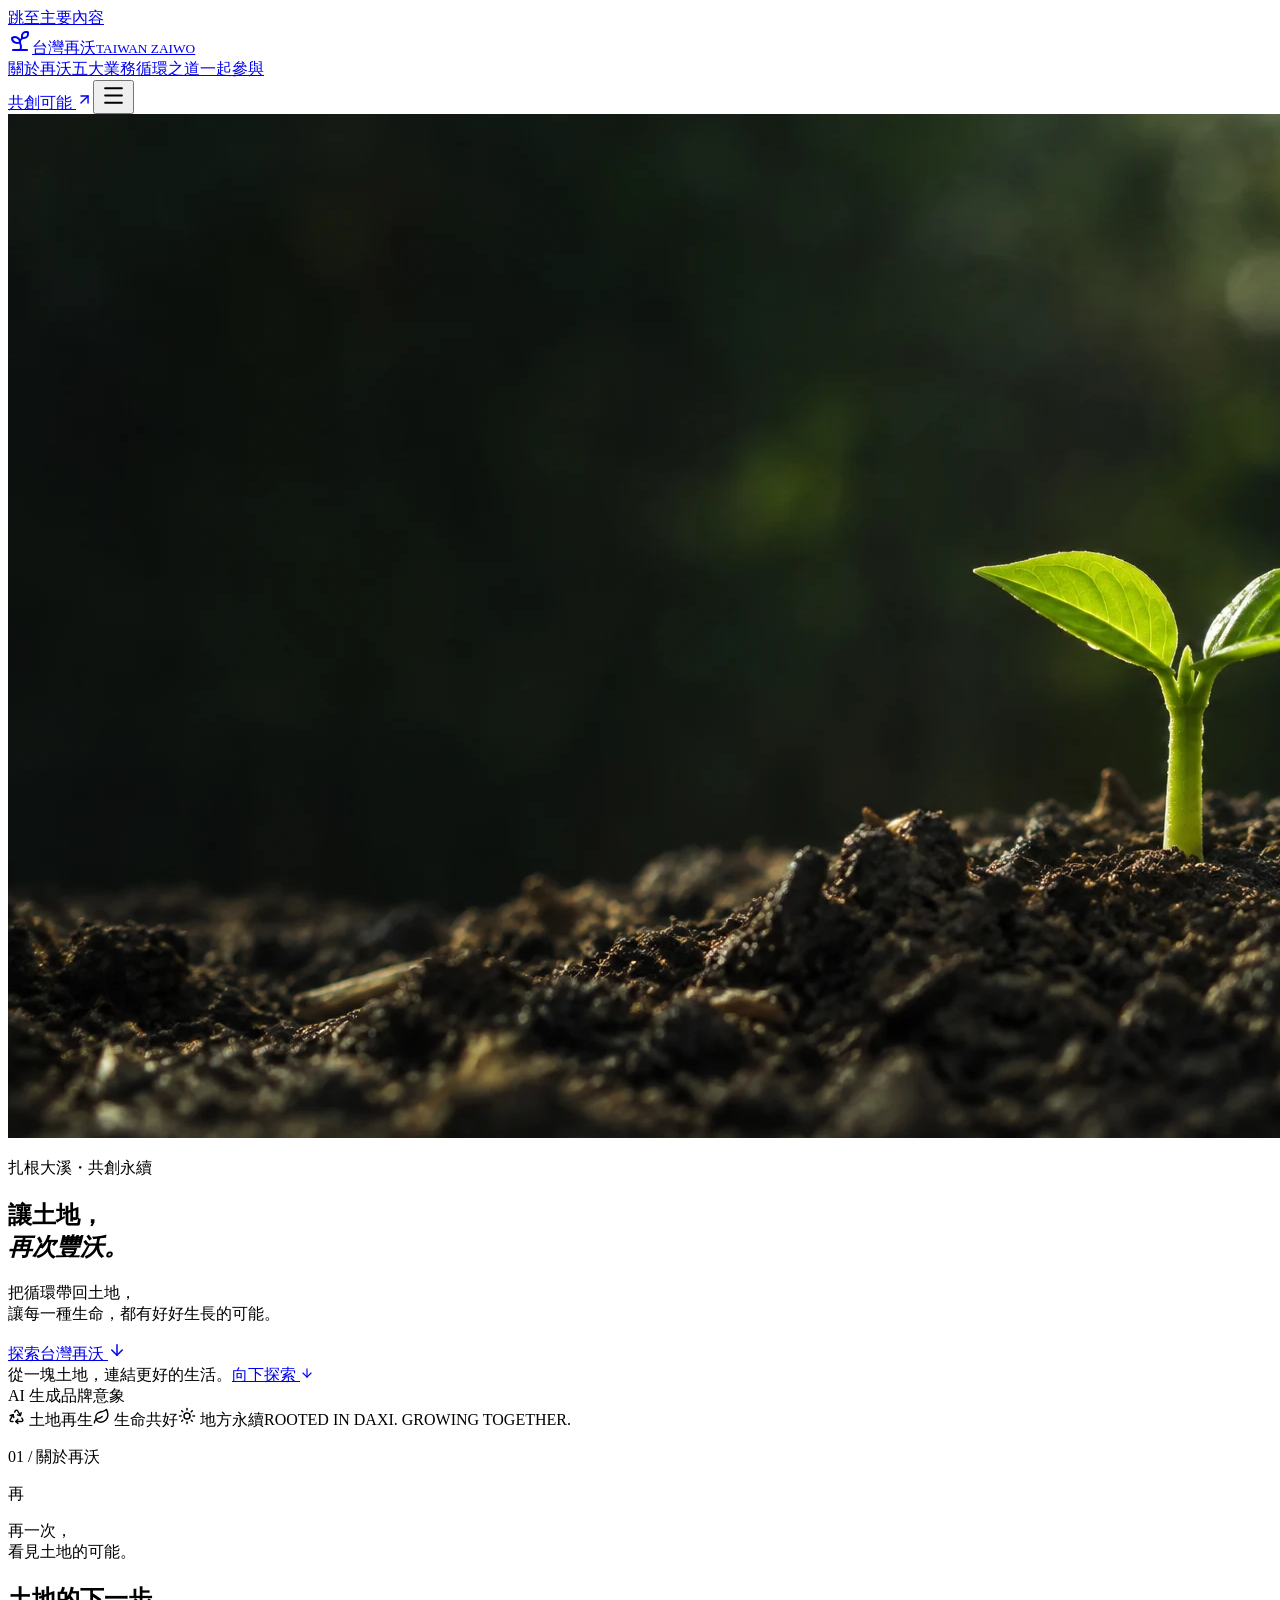
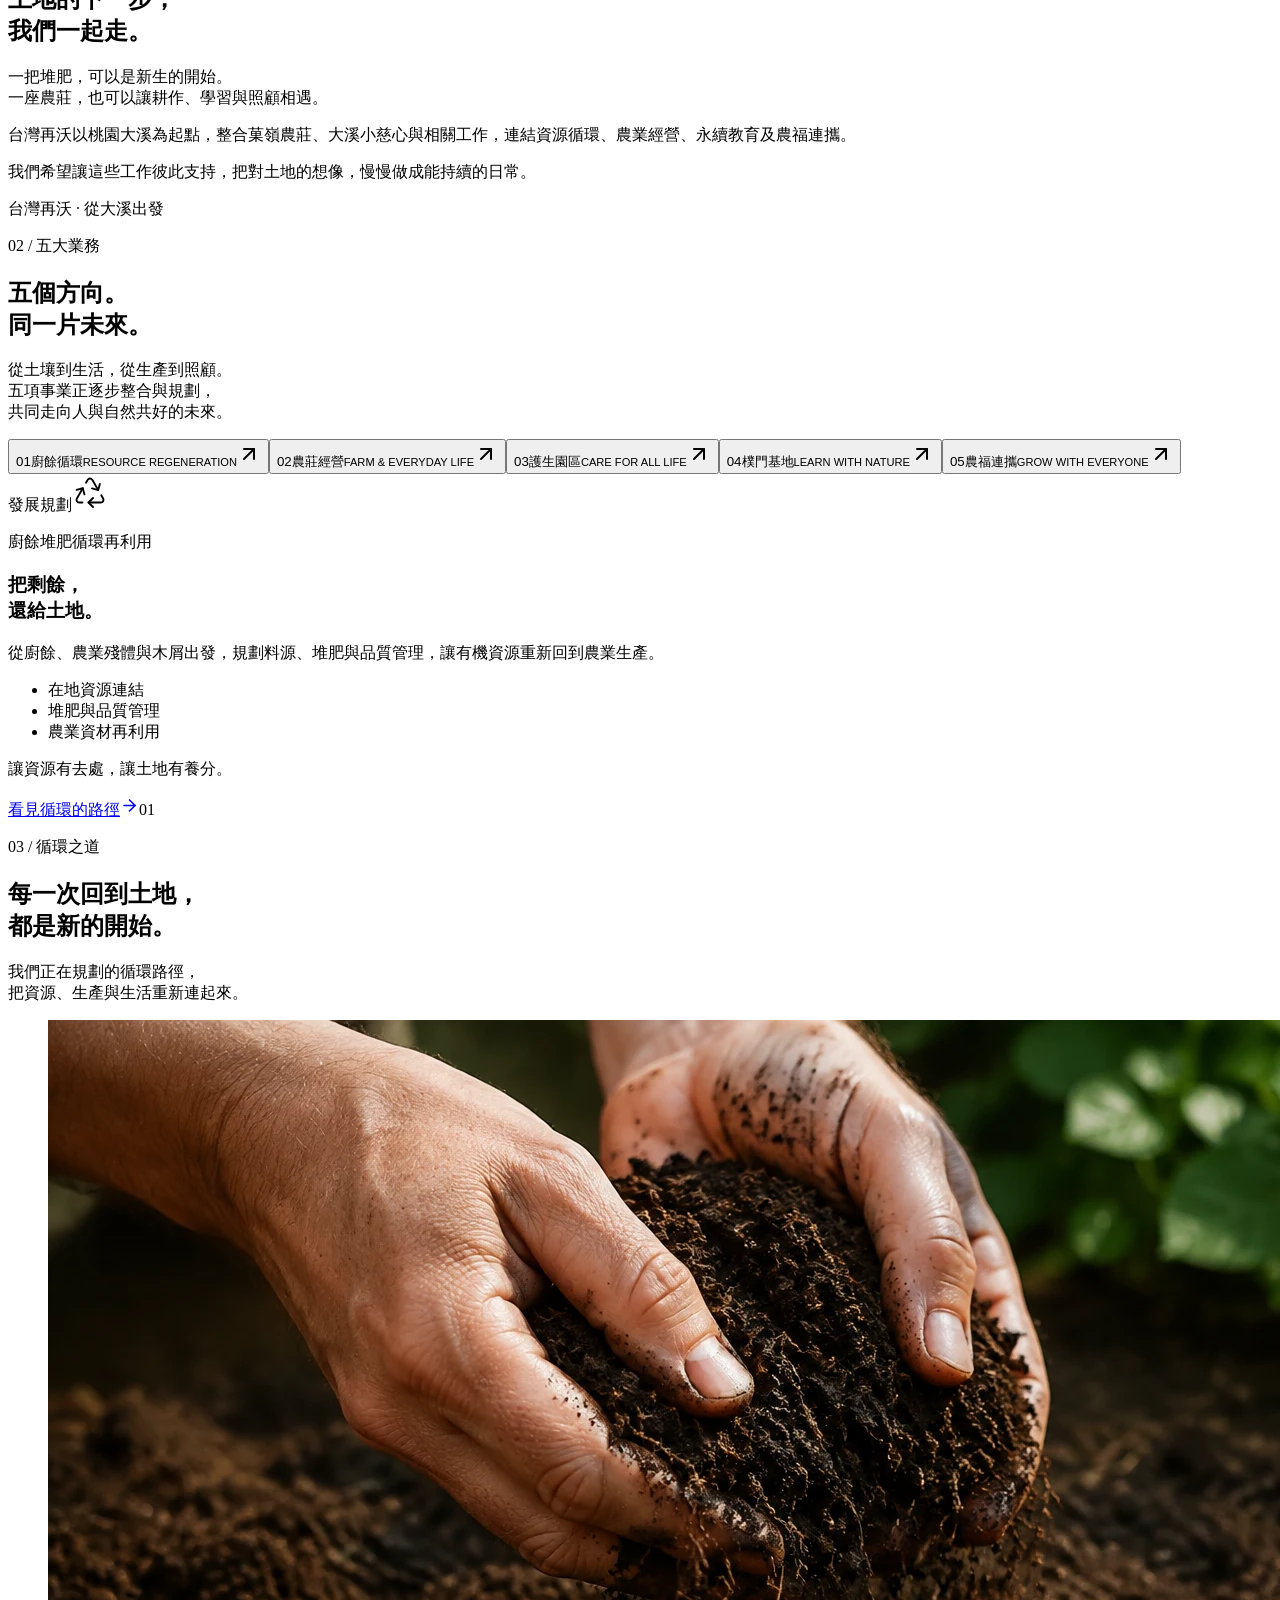
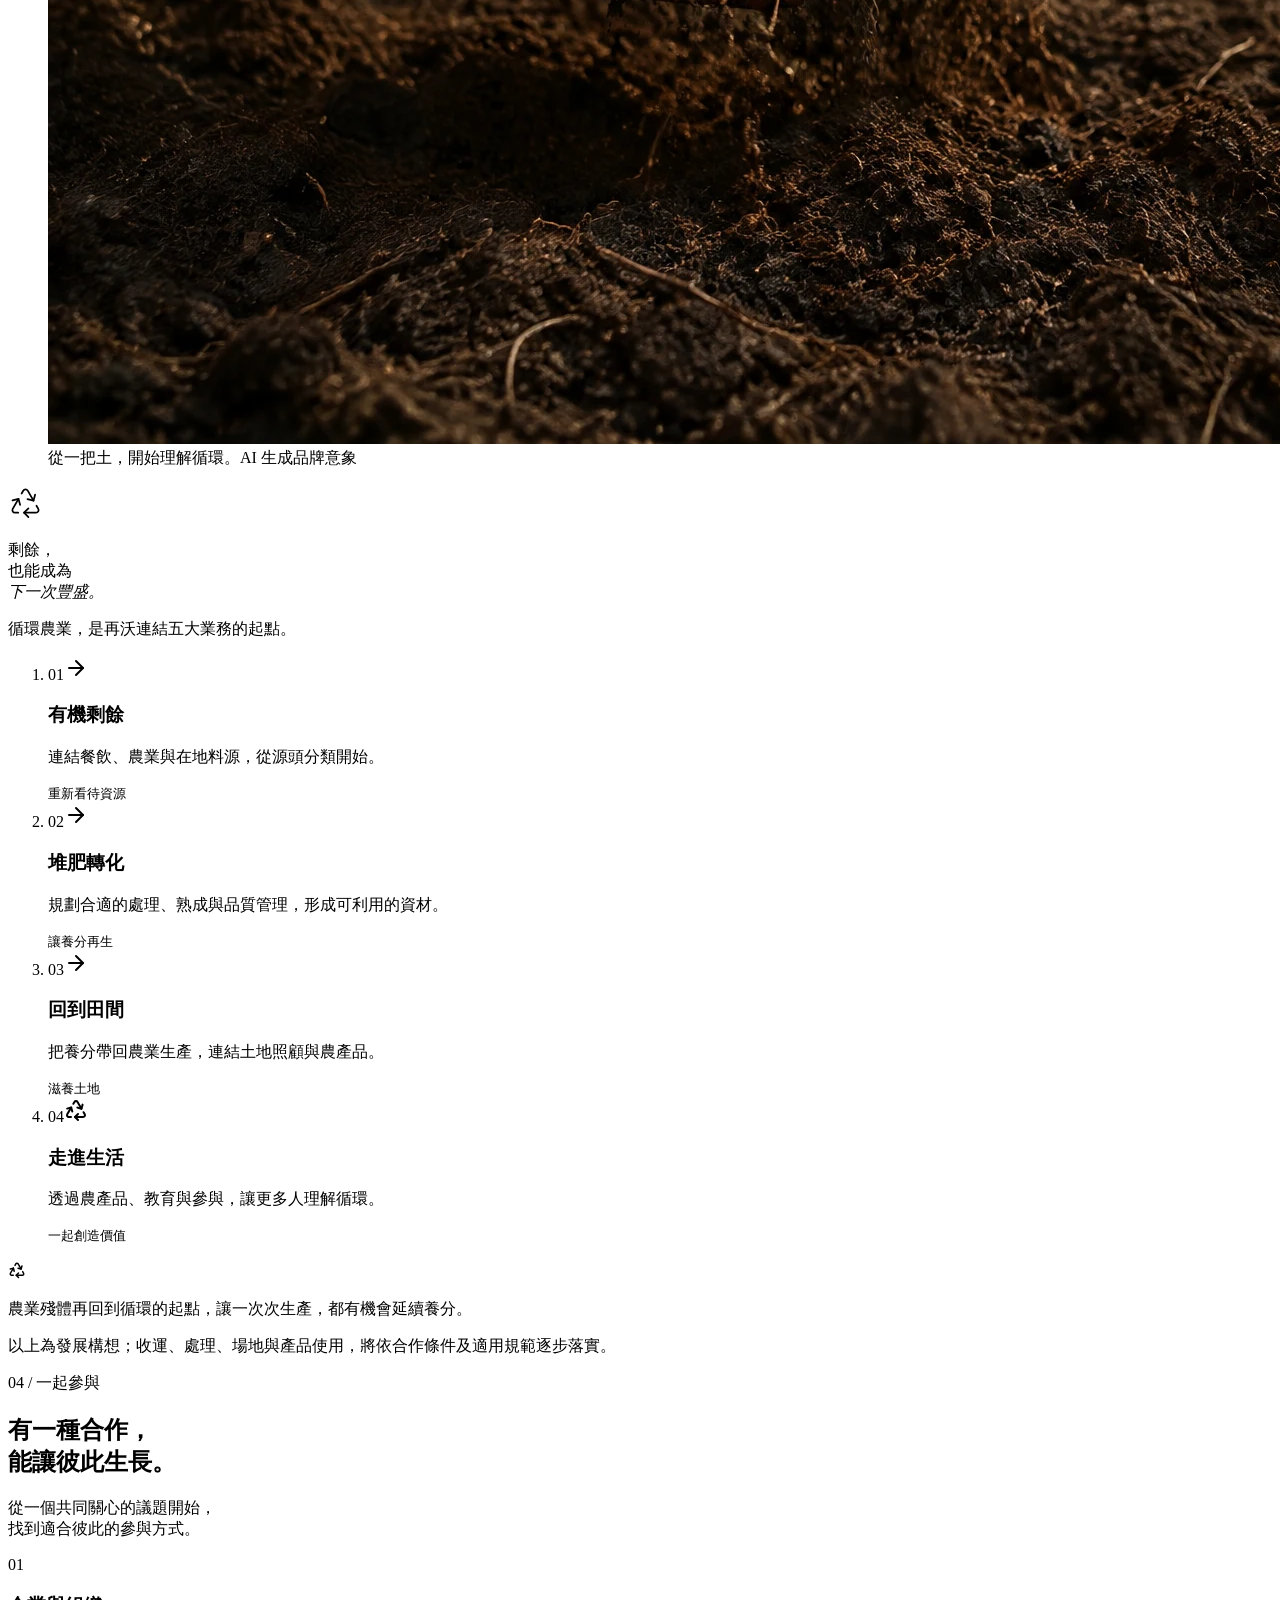
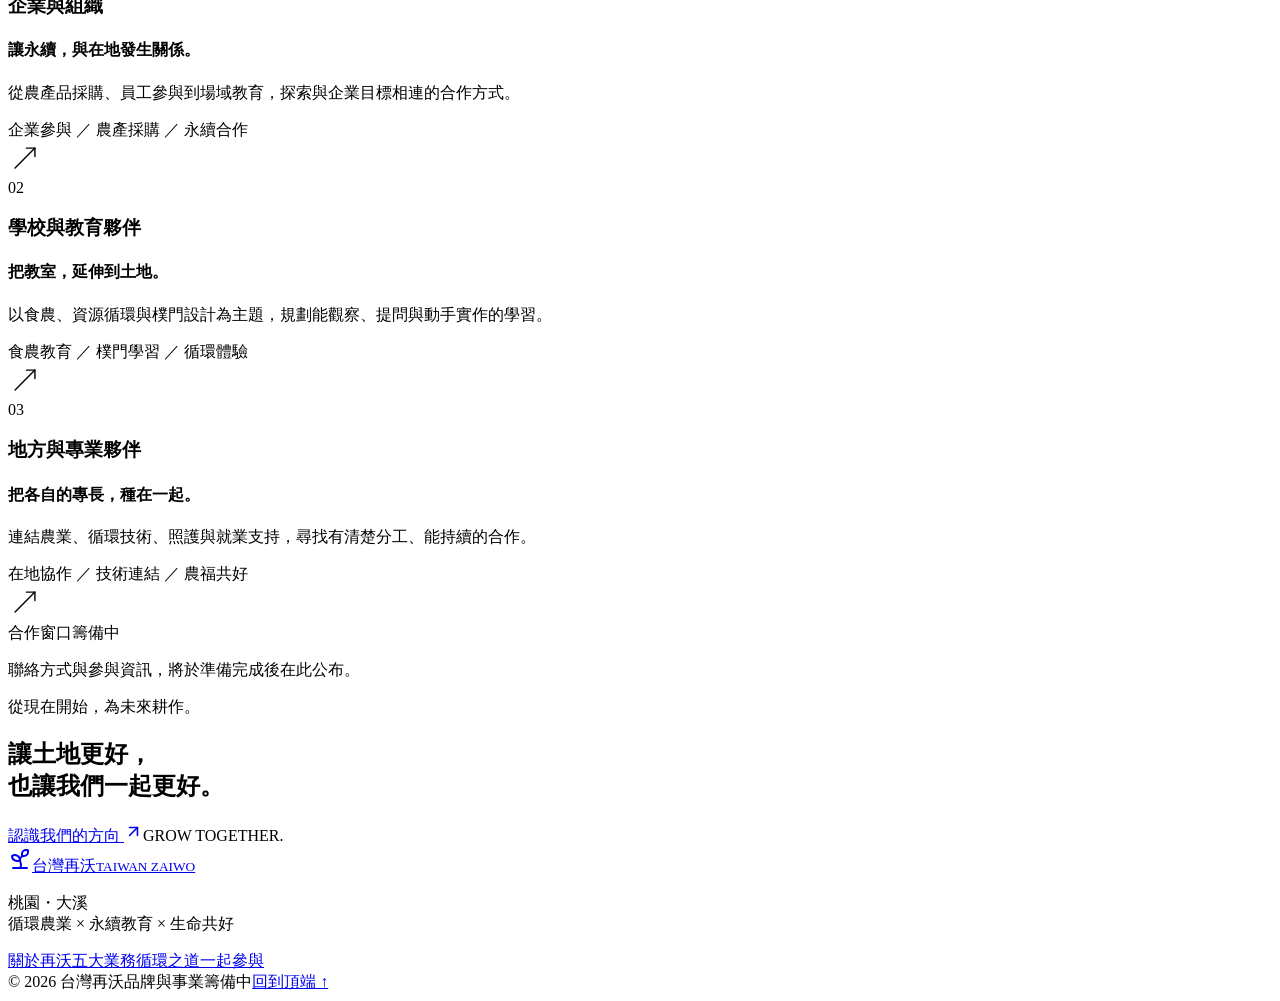
==== docs/index.html @ 6279c89a "[codex] 支援 GitHub Pages 靜態發布" ====
<!doctype html>
<html lang="zh-Hant-TW">
<head>
  <meta charset="UTF-8" />
  <meta name="viewport" content="width=device-width, initial-scale=1.0" />
  <title>台灣再沃｜讓土地，再次豐沃</title>
  <meta name="description" content="台灣再沃以大溪為起點，連結廚餘循環、農莊經營、小慈心護生園區、大溪樸門永續基地與農福連攜，讓人與自然一起好。" />
  <link rel="icon" href="/taiwan-zaiwo/favicon.svg" type="image/svg+xml" />
  <link rel="canonical" href="https://junghan0711-dot.github.io/taiwan-zaiwo/" />
  <meta property="og:title" content="台灣再沃｜讓土地，再次豐沃" />
  <meta property="og:description" content="從一塊土地，連結循環農業、永續教育與生命照顧。" />
  <meta property="og:locale" content="zh_TW" />
  <meta property="og:type" content="website" />
  <meta property="og:url" content="https://junghan0711-dot.github.io/taiwan-zaiwo/" />
  <script type="module" crossorigin src="/taiwan-zaiwo/assets/index-BBEEG9bv.js"></script>
  <link rel="stylesheet" crossorigin href="/taiwan-zaiwo/assets/index-Cg4YYaDg.css">
</head>
<body>
  <div id="root"><link rel="preload" as="image" href="images/soil-hero.webp" fetchPriority="high"/><a class="skip-link" href="#main">跳至主要內容</a><header class="site-header"><a class="brand" href="#top" aria-label="台灣再沃首頁"><svg xmlns="http://www.w3.org/2000/svg" width="24" height="24" viewBox="0 0 24 24" fill="none" stroke="currentColor" stroke-width="2" stroke-linecap="round" stroke-linejoin="round" class="lucide lucide-sprout" aria-hidden="true"><path d="M14 9.536V7a4 4 0 0 1 4-4h1.5a.5.5 0 0 1 .5.5V5a4 4 0 0 1-4 4 4 4 0 0 0-4 4c0 2 1 3 1 5a5 5 0 0 1-1 3"></path><path d="M4 9a5 5 0 0 1 8 4 5 5 0 0 1-8-4"></path><path d="M5 21h14"></path></svg><span>台灣再沃<small>TAIWAN ZAIWO</small></span></a><nav class="desktop-nav" aria-label="主要導覽"><a href="#about">關於再沃</a><a href="#fields">五大業務</a><a href="#cycle">循環之道</a><a href="#together">一起參與</a></nav><a class="nav-action" href="#together">共創可能 <svg xmlns="http://www.w3.org/2000/svg" width="17" height="17" viewBox="0 0 24 24" fill="none" stroke="currentColor" stroke-width="2" stroke-linecap="round" stroke-linejoin="round" class="lucide lucide-arrow-up-right" aria-hidden="true"><path d="M7 7h10v10"></path><path d="M7 17 17 7"></path></svg></a><button type="button" tabindex="0" data-base-ui-click-trigger="" id="base-ui-_R_v2_" aria-haspopup="dialog" aria-expanded="false" data-slot="sheet-trigger" aria-label="開啟網站選單" class="mobile-menu"><svg xmlns="http://www.w3.org/2000/svg" width="25" height="25" viewBox="0 0 24 24" fill="none" stroke="currentColor" stroke-width="2" stroke-linecap="round" stroke-linejoin="round" class="lucide lucide-menu" aria-hidden="true"><path d="M4 5h16"></path><path d="M4 12h16"></path><path d="M4 19h16"></path></svg></button></header><main id="main"><section class="hero" id="top" aria-labelledby="hero-title"><img class="hero-image" src="images/soil-hero.webp" alt="翠綠幼苗從深色土壤生長，AI生成品牌意象" width="1536" height="1024" fetchPriority="high"/><div class="hero-wash" aria-hidden="true"></div><div class="hero-content wrap"><p class="eyebrow light"><span class="live-dot"></span> 扎根大溪・共創永續</p><h1 id="hero-title">讓土地，<br/><em>再次豐沃。</em></h1><p class="hero-description">把循環帶回土地，<br/>讓每一種生命，都有好好生長的可能。</p><a class="button lime" href="#about">探索台灣再沃 <svg xmlns="http://www.w3.org/2000/svg" width="18" height="18" viewBox="0 0 24 24" fill="none" stroke="currentColor" stroke-width="2" stroke-linecap="round" stroke-linejoin="round" class="lucide lucide-arrow-down" aria-hidden="true"><path d="M12 5v14"></path><path d="m19 12-7 7-7-7"></path></svg></a></div><div class="hero-bottom wrap"><span>從一塊土地，連結更好的生活。</span><a href="#about">向下探索 <svg xmlns="http://www.w3.org/2000/svg" width="14" height="14" viewBox="0 0 24 24" fill="none" stroke="currentColor" stroke-width="2" stroke-linecap="round" stroke-linejoin="round" class="lucide lucide-arrow-down" aria-hidden="true"><path d="M12 5v14"></path><path d="m19 12-7 7-7-7"></path></svg></a></div><span class="hero-credit">AI 生成品牌意象</span></section><div class="values-strip" aria-label="品牌理念"><div class="wrap"><span><svg xmlns="http://www.w3.org/2000/svg" width="17" height="17" viewBox="0 0 24 24" fill="none" stroke="currentColor" stroke-width="2" stroke-linecap="round" stroke-linejoin="round" class="lucide lucide-recycle" aria-hidden="true"><path d="M7 19H4.815a1.83 1.83 0 0 1-1.57-.881 1.785 1.785 0 0 1-.004-1.784L7.196 9.5"></path><path d="M11 19h8.203a1.83 1.83 0 0 0 1.556-.89 1.784 1.784 0 0 0 0-1.775l-1.226-2.12"></path><path d="m14 16-3 3 3 3"></path><path d="M8.293 13.596 7.196 9.5 3.1 10.598"></path><path d="m9.344 5.811 1.093-1.892A1.83 1.83 0 0 1 11.985 3a1.784 1.784 0 0 1 1.546.888l3.943 6.843"></path><path d="m13.378 9.633 4.096 1.098 1.097-4.096"></path></svg> 土地再生</span><span><svg xmlns="http://www.w3.org/2000/svg" width="17" height="17" viewBox="0 0 24 24" fill="none" stroke="currentColor" stroke-width="2" stroke-linecap="round" stroke-linejoin="round" class="lucide lucide-leaf" aria-hidden="true"><path d="M11 20A7 7 0 0 1 9.8 6.1C15.5 5 17 4.48 19 2c1 2 2 4.18 2 8 0 5.5-4.78 10-10 10Z"></path><path d="M2 21c0-3 1.85-5.36 5.08-6C9.5 14.52 12 13 13 12"></path></svg> 生命共好</span><span><svg xmlns="http://www.w3.org/2000/svg" width="18" height="18" viewBox="0 0 24 24" fill="none" stroke="currentColor" stroke-width="2" stroke-linecap="round" stroke-linejoin="round" class="lucide lucide-sun" aria-hidden="true"><circle cx="12" cy="12" r="4"></circle><path d="M12 2v2"></path><path d="M12 20v2"></path><path d="m4.93 4.93 1.41 1.41"></path><path d="m17.66 17.66 1.41 1.41"></path><path d="M2 12h2"></path><path d="M20 12h2"></path><path d="m6.34 17.66-1.41 1.41"></path><path d="m19.07 4.93-1.41 1.41"></path></svg> 地方永續</span><span class="strip-english">ROOTED IN DAXI. GROWING TOGETHER.</span></div></div><section class="intro wrap" id="about" aria-labelledby="about-title"><div class="intro-aside"><p class="eyebrow">01 / 關於再沃</p><span class="intro-word" aria-hidden="true">再</span><p class="intro-caption">再一次，<br/>看見土地的可能。</p></div><div><h2 id="about-title">土地的下一步，<br/>我們一起走。</h2><p>一把堆肥，可以是新生的開始。<br/>一座農莊，也可以讓耕作、學習與照顧相遇。</p><p>台灣再沃以桃園大溪為起點，整合菓嶺農莊、大溪小慈心與相關工作，連結資源循環、農業經營、永續教育及農福連攜。</p><p>我們希望讓這些工作彼此支持，把對土地的想像，慢慢做成能持續的日常。</p><div class="intro-signature"><span class="signature-line"></span><span>台灣再沃 · 從大溪出發</span></div></div></section><section class="fields-section" id="fields" aria-labelledby="fields-title"><div class="wrap"><div class="section-heading"><div><p class="eyebrow light">02 / 五大業務</p><h2 id="fields-title">五個方向。<br/><span>同一片未來。</span></h2></div><p class="section-intro">從土壤到生活，從生產到照顧。<br/>五項事業正逐步整合與規劃，<br/>共同走向人與自然共好的未來。</p></div><div data-orientation="vertical" data-activation-direction="none" data-slot="tabs" class="group/tabs flex gap-2 data-horizontal:flex-col business-tabs"><div data-orientation="horizontal" data-activation-direction="none" role="tablist" data-slot="tabs-list" data-variant="line" aria-label="五大業務介紹" class="group/tabs-list inline-flex w-fit items-center justify-center rounded-lg p-[3px] text-muted-foreground group-data-horizontal/tabs:h-8 group-data-vertical/tabs:h-fit group-data-vertical/tabs:flex-col data-[variant=line]:rounded-none gap-1 bg-transparent business-list"><button type="button" data-active="" data-orientation="horizontal" data-activation-direction="none" aria-disabled="false" tabindex="-1" role="tab" aria-selected="true" id="base-ui-_R_1d3_" data-composite-item-active="" data-slot="tabs-trigger" class="relative inline-flex h-[calc(100%-1px)] flex-1 items-center justify-center gap-1.5 rounded-md border border-transparent px-1.5 py-0.5 text-sm font-medium whitespace-nowrap text-foreground/60 transition-all group-data-vertical/tabs:w-full group-data-vertical/tabs:justify-start hover:text-foreground focus-visible:border-ring focus-visible:ring-[3px] focus-visible:ring-ring/50 focus-visible:outline-1 focus-visible:outline-ring disabled:pointer-events-none disabled:opacity-50 has-data-[icon=inline-end]:pr-1 has-data-[icon=inline-start]:pl-1 aria-disabled:pointer-events-none aria-disabled:opacity-50 dark:text-muted-foreground dark:hover:text-foreground group-data-[variant=default]/tabs-list:data-active:shadow-sm group-data-[variant=line]/tabs-list:data-active:shadow-none [&amp;_svg]:pointer-events-none [&amp;_svg]:shrink-0 [&amp;_svg:not([class*=&#x27;size-&#x27;])]:size-4 group-data-[variant=line]/tabs-list:bg-transparent group-data-[variant=line]/tabs-list:data-active:bg-transparent dark:group-data-[variant=line]/tabs-list:data-active:border-transparent dark:group-data-[variant=line]/tabs-list:data-active:bg-transparent data-active:bg-background data-active:text-foreground dark:data-active:border-input dark:data-active:bg-input/30 dark:data-active:text-foreground after:absolute after:bg-foreground after:opacity-0 after:transition-opacity group-data-horizontal/tabs:after:inset-x-0 group-data-horizontal/tabs:after:bottom-[-5px] group-data-horizontal/tabs:after:h-0.5 group-data-vertical/tabs:after:inset-y-0 group-data-vertical/tabs:after:-right-1 group-data-vertical/tabs:after:w-0.5 group-data-[variant=line]/tabs-list:data-active:after:opacity-100 business-trigger"><span class="field-number">01</span><span class="field-label">廚餘循環<small>RESOURCE REGENERATION</small></span><svg xmlns="http://www.w3.org/2000/svg" width="24" height="24" viewBox="0 0 24 24" fill="none" stroke="currentColor" stroke-width="2" stroke-linecap="round" stroke-linejoin="round" class="lucide lucide-arrow-up-right field-arrow" aria-hidden="true"><path d="M7 7h10v10"></path><path d="M7 17 17 7"></path></svg></button><button type="button" data-orientation="horizontal" data-activation-direction="none" aria-disabled="false" tabindex="-1" role="tab" aria-selected="false" id="base-ui-_R_2d3_" data-slot="tabs-trigger" class="relative inline-flex h-[calc(100%-1px)] flex-1 items-center justify-center gap-1.5 rounded-md border border-transparent px-1.5 py-0.5 text-sm font-medium whitespace-nowrap text-foreground/60 transition-all group-data-vertical/tabs:w-full group-data-vertical/tabs:justify-start hover:text-foreground focus-visible:border-ring focus-visible:ring-[3px] focus-visible:ring-ring/50 focus-visible:outline-1 focus-visible:outline-ring disabled:pointer-events-none disabled:opacity-50 has-data-[icon=inline-end]:pr-1 has-data-[icon=inline-start]:pl-1 aria-disabled:pointer-events-none aria-disabled:opacity-50 dark:text-muted-foreground dark:hover:text-foreground group-data-[variant=default]/tabs-list:data-active:shadow-sm group-data-[variant=line]/tabs-list:data-active:shadow-none [&amp;_svg]:pointer-events-none [&amp;_svg]:shrink-0 [&amp;_svg:not([class*=&#x27;size-&#x27;])]:size-4 group-data-[variant=line]/tabs-list:bg-transparent group-data-[variant=line]/tabs-list:data-active:bg-transparent dark:group-data-[variant=line]/tabs-list:data-active:border-transparent dark:group-data-[variant=line]/tabs-list:data-active:bg-transparent data-active:bg-background data-active:text-foreground dark:data-active:border-input dark:data-active:bg-input/30 dark:data-active:text-foreground after:absolute after:bg-foreground after:opacity-0 after:transition-opacity group-data-horizontal/tabs:after:inset-x-0 group-data-horizontal/tabs:after:bottom-[-5px] group-data-horizontal/tabs:after:h-0.5 group-data-vertical/tabs:after:inset-y-0 group-data-vertical/tabs:after:-right-1 group-data-vertical/tabs:after:w-0.5 group-data-[variant=line]/tabs-list:data-active:after:opacity-100 business-trigger"><span class="field-number">02</span><span class="field-label">農莊經營<small>FARM &amp; EVERYDAY LIFE</small></span><svg xmlns="http://www.w3.org/2000/svg" width="24" height="24" viewBox="0 0 24 24" fill="none" stroke="currentColor" stroke-width="2" stroke-linecap="round" stroke-linejoin="round" class="lucide lucide-arrow-up-right field-arrow" aria-hidden="true"><path d="M7 7h10v10"></path><path d="M7 17 17 7"></path></svg></button><button type="button" data-orientation="horizontal" data-activation-direction="none" aria-disabled="false" tabindex="-1" role="tab" aria-selected="false" id="base-ui-_R_3d3_" data-slot="tabs-trigger" class="relative inline-flex h-[calc(100%-1px)] flex-1 items-center justify-center gap-1.5 rounded-md border border-transparent px-1.5 py-0.5 text-sm font-medium whitespace-nowrap text-foreground/60 transition-all group-data-vertical/tabs:w-full group-data-vertical/tabs:justify-start hover:text-foreground focus-visible:border-ring focus-visible:ring-[3px] focus-visible:ring-ring/50 focus-visible:outline-1 focus-visible:outline-ring disabled:pointer-events-none disabled:opacity-50 has-data-[icon=inline-end]:pr-1 has-data-[icon=inline-start]:pl-1 aria-disabled:pointer-events-none aria-disabled:opacity-50 dark:text-muted-foreground dark:hover:text-foreground group-data-[variant=default]/tabs-list:data-active:shadow-sm group-data-[variant=line]/tabs-list:data-active:shadow-none [&amp;_svg]:pointer-events-none [&amp;_svg]:shrink-0 [&amp;_svg:not([class*=&#x27;size-&#x27;])]:size-4 group-data-[variant=line]/tabs-list:bg-transparent group-data-[variant=line]/tabs-list:data-active:bg-transparent dark:group-data-[variant=line]/tabs-list:data-active:border-transparent dark:group-data-[variant=line]/tabs-list:data-active:bg-transparent data-active:bg-background data-active:text-foreground dark:data-active:border-input dark:data-active:bg-input/30 dark:data-active:text-foreground after:absolute after:bg-foreground after:opacity-0 after:transition-opacity group-data-horizontal/tabs:after:inset-x-0 group-data-horizontal/tabs:after:bottom-[-5px] group-data-horizontal/tabs:after:h-0.5 group-data-vertical/tabs:after:inset-y-0 group-data-vertical/tabs:after:-right-1 group-data-vertical/tabs:after:w-0.5 group-data-[variant=line]/tabs-list:data-active:after:opacity-100 business-trigger"><span class="field-number">03</span><span class="field-label">護生園區<small>CARE FOR ALL LIFE</small></span><svg xmlns="http://www.w3.org/2000/svg" width="24" height="24" viewBox="0 0 24 24" fill="none" stroke="currentColor" stroke-width="2" stroke-linecap="round" stroke-linejoin="round" class="lucide lucide-arrow-up-right field-arrow" aria-hidden="true"><path d="M7 7h10v10"></path><path d="M7 17 17 7"></path></svg></button><button type="button" data-orientation="horizontal" data-activation-direction="none" aria-disabled="false" tabindex="-1" role="tab" aria-selected="false" id="base-ui-_R_4d3_" data-slot="tabs-trigger" class="relative inline-flex h-[calc(100%-1px)] flex-1 items-center justify-center gap-1.5 rounded-md border border-transparent px-1.5 py-0.5 text-sm font-medium whitespace-nowrap text-foreground/60 transition-all group-data-vertical/tabs:w-full group-data-vertical/tabs:justify-start hover:text-foreground focus-visible:border-ring focus-visible:ring-[3px] focus-visible:ring-ring/50 focus-visible:outline-1 focus-visible:outline-ring disabled:pointer-events-none disabled:opacity-50 has-data-[icon=inline-end]:pr-1 has-data-[icon=inline-start]:pl-1 aria-disabled:pointer-events-none aria-disabled:opacity-50 dark:text-muted-foreground dark:hover:text-foreground group-data-[variant=default]/tabs-list:data-active:shadow-sm group-data-[variant=line]/tabs-list:data-active:shadow-none [&amp;_svg]:pointer-events-none [&amp;_svg]:shrink-0 [&amp;_svg:not([class*=&#x27;size-&#x27;])]:size-4 group-data-[variant=line]/tabs-list:bg-transparent group-data-[variant=line]/tabs-list:data-active:bg-transparent dark:group-data-[variant=line]/tabs-list:data-active:border-transparent dark:group-data-[variant=line]/tabs-list:data-active:bg-transparent data-active:bg-background data-active:text-foreground dark:data-active:border-input dark:data-active:bg-input/30 dark:data-active:text-foreground after:absolute after:bg-foreground after:opacity-0 after:transition-opacity group-data-horizontal/tabs:after:inset-x-0 group-data-horizontal/tabs:after:bottom-[-5px] group-data-horizontal/tabs:after:h-0.5 group-data-vertical/tabs:after:inset-y-0 group-data-vertical/tabs:after:-right-1 group-data-vertical/tabs:after:w-0.5 group-data-[variant=line]/tabs-list:data-active:after:opacity-100 business-trigger"><span class="field-number">04</span><span class="field-label">樸門基地<small>LEARN WITH NATURE</small></span><svg xmlns="http://www.w3.org/2000/svg" width="24" height="24" viewBox="0 0 24 24" fill="none" stroke="currentColor" stroke-width="2" stroke-linecap="round" stroke-linejoin="round" class="lucide lucide-arrow-up-right field-arrow" aria-hidden="true"><path d="M7 7h10v10"></path><path d="M7 17 17 7"></path></svg></button><button type="button" data-orientation="horizontal" data-activation-direction="none" aria-disabled="false" tabindex="-1" role="tab" aria-selected="false" id="base-ui-_R_5d3_" data-slot="tabs-trigger" class="relative inline-flex h-[calc(100%-1px)] flex-1 items-center justify-center gap-1.5 rounded-md border border-transparent px-1.5 py-0.5 text-sm font-medium whitespace-nowrap text-foreground/60 transition-all group-data-vertical/tabs:w-full group-data-vertical/tabs:justify-start hover:text-foreground focus-visible:border-ring focus-visible:ring-[3px] focus-visible:ring-ring/50 focus-visible:outline-1 focus-visible:outline-ring disabled:pointer-events-none disabled:opacity-50 has-data-[icon=inline-end]:pr-1 has-data-[icon=inline-start]:pl-1 aria-disabled:pointer-events-none aria-disabled:opacity-50 dark:text-muted-foreground dark:hover:text-foreground group-data-[variant=default]/tabs-list:data-active:shadow-sm group-data-[variant=line]/tabs-list:data-active:shadow-none [&amp;_svg]:pointer-events-none [&amp;_svg]:shrink-0 [&amp;_svg:not([class*=&#x27;size-&#x27;])]:size-4 group-data-[variant=line]/tabs-list:bg-transparent group-data-[variant=line]/tabs-list:data-active:bg-transparent dark:group-data-[variant=line]/tabs-list:data-active:border-transparent dark:group-data-[variant=line]/tabs-list:data-active:bg-transparent data-active:bg-background data-active:text-foreground dark:data-active:border-input dark:data-active:bg-input/30 dark:data-active:text-foreground after:absolute after:bg-foreground after:opacity-0 after:transition-opacity group-data-horizontal/tabs:after:inset-x-0 group-data-horizontal/tabs:after:bottom-[-5px] group-data-horizontal/tabs:after:h-0.5 group-data-vertical/tabs:after:inset-y-0 group-data-vertical/tabs:after:-right-1 group-data-vertical/tabs:after:w-0.5 group-data-[variant=line]/tabs-list:data-active:after:opacity-100 business-trigger"><span class="field-number">05</span><span class="field-label">農福連攜<small>GROW WITH EVERYONE</small></span><svg xmlns="http://www.w3.org/2000/svg" width="24" height="24" viewBox="0 0 24 24" fill="none" stroke="currentColor" stroke-width="2" stroke-linecap="round" stroke-linejoin="round" class="lucide lucide-arrow-up-right field-arrow" aria-hidden="true"><path d="M7 7h10v10"></path><path d="M7 17 17 7"></path></svg></button></div><div class="business-panels"><div data-orientation="horizontal" data-activation-direction="none" id="base-ui-_R_1l3_" role="tabpanel" tabindex="0" data-index="-1" data-slot="tabs-content" class="flex-1 text-sm outline-none business-panel"><div class="panel-top"><span class="status-label">發展規劃</span><svg xmlns="http://www.w3.org/2000/svg" width="36" height="36" viewBox="0 0 24 24" fill="none" stroke="currentColor" stroke-width="1.25" stroke-linecap="round" stroke-linejoin="round" class="lucide lucide-recycle" aria-hidden="true"><path d="M7 19H4.815a1.83 1.83 0 0 1-1.57-.881 1.785 1.785 0 0 1-.004-1.784L7.196 9.5"></path><path d="M11 19h8.203a1.83 1.83 0 0 0 1.556-.89 1.784 1.784 0 0 0 0-1.775l-1.226-2.12"></path><path d="m14 16-3 3 3 3"></path><path d="M8.293 13.596 7.196 9.5 3.1 10.598"></path><path d="m9.344 5.811 1.093-1.892A1.83 1.83 0 0 1 11.985 3a1.784 1.784 0 0 1 1.546.888l3.943 6.843"></path><path d="m13.378 9.633 4.096 1.098 1.097-4.096"></path></svg></div><p class="panel-name">廚餘堆肥循環再利用</p><h3>把剩餘，<br/>還給土地。</h3><p class="panel-description">從廚餘、農業殘體與木屑出發，規劃料源、堆肥與品質管理，讓有機資源重新回到農業生產。</p><ul class="field-tags"><li>在地資源連結</li><li>堆肥與品質管理</li><li>農業資材再利用</li></ul><p class="field-note">讓資源有去處，讓土地有養分。</p><a href="#cycle" class="text-link">看見循環的路徑<svg xmlns="http://www.w3.org/2000/svg" width="19" height="19" viewBox="0 0 24 24" fill="none" stroke="currentColor" stroke-width="2" stroke-linecap="round" stroke-linejoin="round" class="lucide lucide-arrow-right" aria-hidden="true"><path d="M5 12h14"></path><path d="m12 5 7 7-7 7"></path></svg></a><span class="panel-ghost-number" aria-hidden="true">01</span></div></div></div></div></section><section class="cycle-section wrap" id="cycle" aria-labelledby="cycle-title"><div class="section-heading"><div><p class="eyebrow">03 / 循環之道</p><h2 id="cycle-title">每一次回到土地，<br/>都是新的開始。</h2></div><p class="section-intro dark-copy">我們正在規劃的循環路徑，<br/>把資源、生產與生活重新連起來。</p></div><div class="cycle-story"><figure class="soil-figure"><img src="images/compost-hands.webp" alt="雙手將堆肥撒入土壤，AI生成品牌意象" width="1536" height="1024" loading="lazy"/><figcaption>從一把土，開始理解循環。<span>AI 生成品牌意象</span></figcaption></figure><div class="cycle-statement"><span class="round-icon"><svg xmlns="http://www.w3.org/2000/svg" width="35" height="35" viewBox="0 0 24 24" fill="none" stroke="currentColor" stroke-width="1.2" stroke-linecap="round" stroke-linejoin="round" class="lucide lucide-recycle" aria-hidden="true"><path d="M7 19H4.815a1.83 1.83 0 0 1-1.57-.881 1.785 1.785 0 0 1-.004-1.784L7.196 9.5"></path><path d="M11 19h8.203a1.83 1.83 0 0 0 1.556-.89 1.784 1.784 0 0 0 0-1.775l-1.226-2.12"></path><path d="m14 16-3 3 3 3"></path><path d="M8.293 13.596 7.196 9.5 3.1 10.598"></path><path d="m9.344 5.811 1.093-1.892A1.83 1.83 0 0 1 11.985 3a1.784 1.784 0 0 1 1.546.888l3.943 6.843"></path><path d="m13.378 9.633 4.096 1.098 1.097-4.096"></path></svg></span><p>剩餘，<br/>也能成為<br/><em>下一次豐盛。</em></p><span>循環農業，是再沃連結五大業務的起點。</span></div></div><ol class="cycle-steps"><li><div class="step-top"><span>01</span><svg xmlns="http://www.w3.org/2000/svg" width="24" height="24" viewBox="0 0 24 24" fill="none" stroke="currentColor" stroke-width="2" stroke-linecap="round" stroke-linejoin="round" class="lucide lucide-arrow-right" aria-hidden="true"><path d="M5 12h14"></path><path d="m12 5 7 7-7 7"></path></svg></div><h3>有機剩餘</h3><p>連結餐飲、農業與在地料源，從源頭分類開始。</p><small>重新看待資源</small></li><li><div class="step-top"><span>02</span><svg xmlns="http://www.w3.org/2000/svg" width="24" height="24" viewBox="0 0 24 24" fill="none" stroke="currentColor" stroke-width="2" stroke-linecap="round" stroke-linejoin="round" class="lucide lucide-arrow-right" aria-hidden="true"><path d="M5 12h14"></path><path d="m12 5 7 7-7 7"></path></svg></div><h3>堆肥轉化</h3><p>規劃合適的處理、熟成與品質管理，形成可利用的資材。</p><small>讓養分再生</small></li><li><div class="step-top"><span>03</span><svg xmlns="http://www.w3.org/2000/svg" width="24" height="24" viewBox="0 0 24 24" fill="none" stroke="currentColor" stroke-width="2" stroke-linecap="round" stroke-linejoin="round" class="lucide lucide-arrow-right" aria-hidden="true"><path d="M5 12h14"></path><path d="m12 5 7 7-7 7"></path></svg></div><h3>回到田間</h3><p>把養分帶回農業生產，連結土地照顧與農產品。</p><small>滋養土地</small></li><li><div class="step-top"><span>04</span><svg xmlns="http://www.w3.org/2000/svg" width="24" height="24" viewBox="0 0 24 24" fill="none" stroke="currentColor" stroke-width="2" stroke-linecap="round" stroke-linejoin="round" class="lucide lucide-recycle" aria-hidden="true"><path d="M7 19H4.815a1.83 1.83 0 0 1-1.57-.881 1.785 1.785 0 0 1-.004-1.784L7.196 9.5"></path><path d="M11 19h8.203a1.83 1.83 0 0 0 1.556-.89 1.784 1.784 0 0 0 0-1.775l-1.226-2.12"></path><path d="m14 16-3 3 3 3"></path><path d="M8.293 13.596 7.196 9.5 3.1 10.598"></path><path d="m9.344 5.811 1.093-1.892A1.83 1.83 0 0 1 11.985 3a1.784 1.784 0 0 1 1.546.888l3.943 6.843"></path><path d="m13.378 9.633 4.096 1.098 1.097-4.096"></path></svg></div><h3>走進生活</h3><p>透過農產品、教育與參與，讓更多人理解循環。</p><small>一起創造價值</small></li></ol><div class="cycle-loop"><svg xmlns="http://www.w3.org/2000/svg" width="18" height="18" viewBox="0 0 24 24" fill="none" stroke="currentColor" stroke-width="2" stroke-linecap="round" stroke-linejoin="round" class="lucide lucide-recycle" aria-hidden="true"><path d="M7 19H4.815a1.83 1.83 0 0 1-1.57-.881 1.785 1.785 0 0 1-.004-1.784L7.196 9.5"></path><path d="M11 19h8.203a1.83 1.83 0 0 0 1.556-.89 1.784 1.784 0 0 0 0-1.775l-1.226-2.12"></path><path d="m14 16-3 3 3 3"></path><path d="M8.293 13.596 7.196 9.5 3.1 10.598"></path><path d="m9.344 5.811 1.093-1.892A1.83 1.83 0 0 1 11.985 3a1.784 1.784 0 0 1 1.546.888l3.943 6.843"></path><path d="m13.378 9.633 4.096 1.098 1.097-4.096"></path></svg><p>農業殘體再回到循環的起點，讓一次次生產，都有機會延續養分。</p></div><p class="cycle-disclosure">以上為發展構想；收運、處理、場地與產品使用，將依合作條件及適用規範逐步落實。</p></section><section class="together-section" id="together" aria-labelledby="together-title"><div class="wrap"><div class="section-heading"><div><p class="eyebrow">04 / 一起參與</p><h2 id="together-title">有一種合作，<br/>能讓彼此生長。</h2></div><p class="section-intro dark-copy">從一個共同關心的議題開始，<br/>找到適合彼此的參與方式。</p></div><div class="partner-list"><article class="partner-row"><div class="partner-label"><span>01</span><h3>企業與組織</h3></div><div class="partner-body"><h4>讓永續，與在地發生關係。</h4><p>從農產品採購、員工參與到場域教育，探索與企業目標相連的合作方式。</p><span class="partner-tags">企業參與 ／ 農產採購 ／ 永續合作</span></div><svg xmlns="http://www.w3.org/2000/svg" width="34" height="34" viewBox="0 0 24 24" fill="none" stroke="currentColor" stroke-width="1" stroke-linecap="round" stroke-linejoin="round" class="lucide lucide-move-up-right partner-icon" aria-hidden="true"><path d="M13 5H19V11"></path><path d="M19 5L5 19"></path></svg></article><article class="partner-row"><div class="partner-label"><span>02</span><h3>學校與教育夥伴</h3></div><div class="partner-body"><h4>把教室，延伸到土地。</h4><p>以食農、資源循環與樸門設計為主題，規劃能觀察、提問與動手實作的學習。</p><span class="partner-tags">食農教育 ／ 樸門學習 ／ 循環體驗</span></div><svg xmlns="http://www.w3.org/2000/svg" width="34" height="34" viewBox="0 0 24 24" fill="none" stroke="currentColor" stroke-width="1" stroke-linecap="round" stroke-linejoin="round" class="lucide lucide-move-up-right partner-icon" aria-hidden="true"><path d="M13 5H19V11"></path><path d="M19 5L5 19"></path></svg></article><article class="partner-row"><div class="partner-label"><span>03</span><h3>地方與專業夥伴</h3></div><div class="partner-body"><h4>把各自的專長，種在一起。</h4><p>連結農業、循環技術、照護與就業支持，尋找有清楚分工、能持續的合作。</p><span class="partner-tags">在地協作 ／ 技術連結 ／ 農福共好</span></div><svg xmlns="http://www.w3.org/2000/svg" width="34" height="34" viewBox="0 0 24 24" fill="none" stroke="currentColor" stroke-width="1" stroke-linecap="round" stroke-linejoin="round" class="lucide lucide-move-up-right partner-icon" aria-hidden="true"><path d="M13 5H19V11"></path><path d="M19 5L5 19"></path></svg></article></div><div class="contact-note"><span class="contact-status"><span></span> 合作窗口籌備中</span><p>聯絡方式與參與資訊，將於準備完成後在此公布。</p></div></div></section><section class="closing"><div class="wrap"><p class="eyebrow light">從現在開始，為未來耕作。</p><h2>讓土地更好，<br/>也讓我們一起更好。</h2><a class="button lime" href="#fields">認識我們的方向 <svg xmlns="http://www.w3.org/2000/svg" width="19" height="19" viewBox="0 0 24 24" fill="none" stroke="currentColor" stroke-width="2" stroke-linecap="round" stroke-linejoin="round" class="lucide lucide-arrow-up-right" aria-hidden="true"><path d="M7 7h10v10"></path><path d="M7 17 17 7"></path></svg></a><span class="closing-type" aria-hidden="true">GROW TOGETHER.</span></div></section></main><footer class="site-footer"><div class="wrap footer-main"><a class="brand" href="#top" aria-label="回到台灣再沃首頁"><svg xmlns="http://www.w3.org/2000/svg" width="24" height="24" viewBox="0 0 24 24" fill="none" stroke="currentColor" stroke-width="2" stroke-linecap="round" stroke-linejoin="round" class="lucide lucide-sprout" aria-hidden="true"><path d="M14 9.536V7a4 4 0 0 1 4-4h1.5a.5.5 0 0 1 .5.5V5a4 4 0 0 1-4 4 4 4 0 0 0-4 4c0 2 1 3 1 5a5 5 0 0 1-1 3"></path><path d="M4 9a5 5 0 0 1 8 4 5 5 0 0 1-8-4"></path><path d="M5 21h14"></path></svg><span>台灣再沃<small>TAIWAN ZAIWO</small></span></a><p>桃園・大溪<br/><span>循環農業 × 永續教育 × 生命共好</span></p><nav aria-label="頁尾導覽"><a href="#about">關於再沃</a><a href="#fields">五大業務</a><a href="#cycle">循環之道</a><a href="#together">一起參與</a></nav></div><div class="wrap footer-bottom"><span>© 2026 台灣再沃</span><span>品牌與事業籌備中</span><a href="#top">回到頂端 ↑</a></div></footer></div>
</body>
</html>
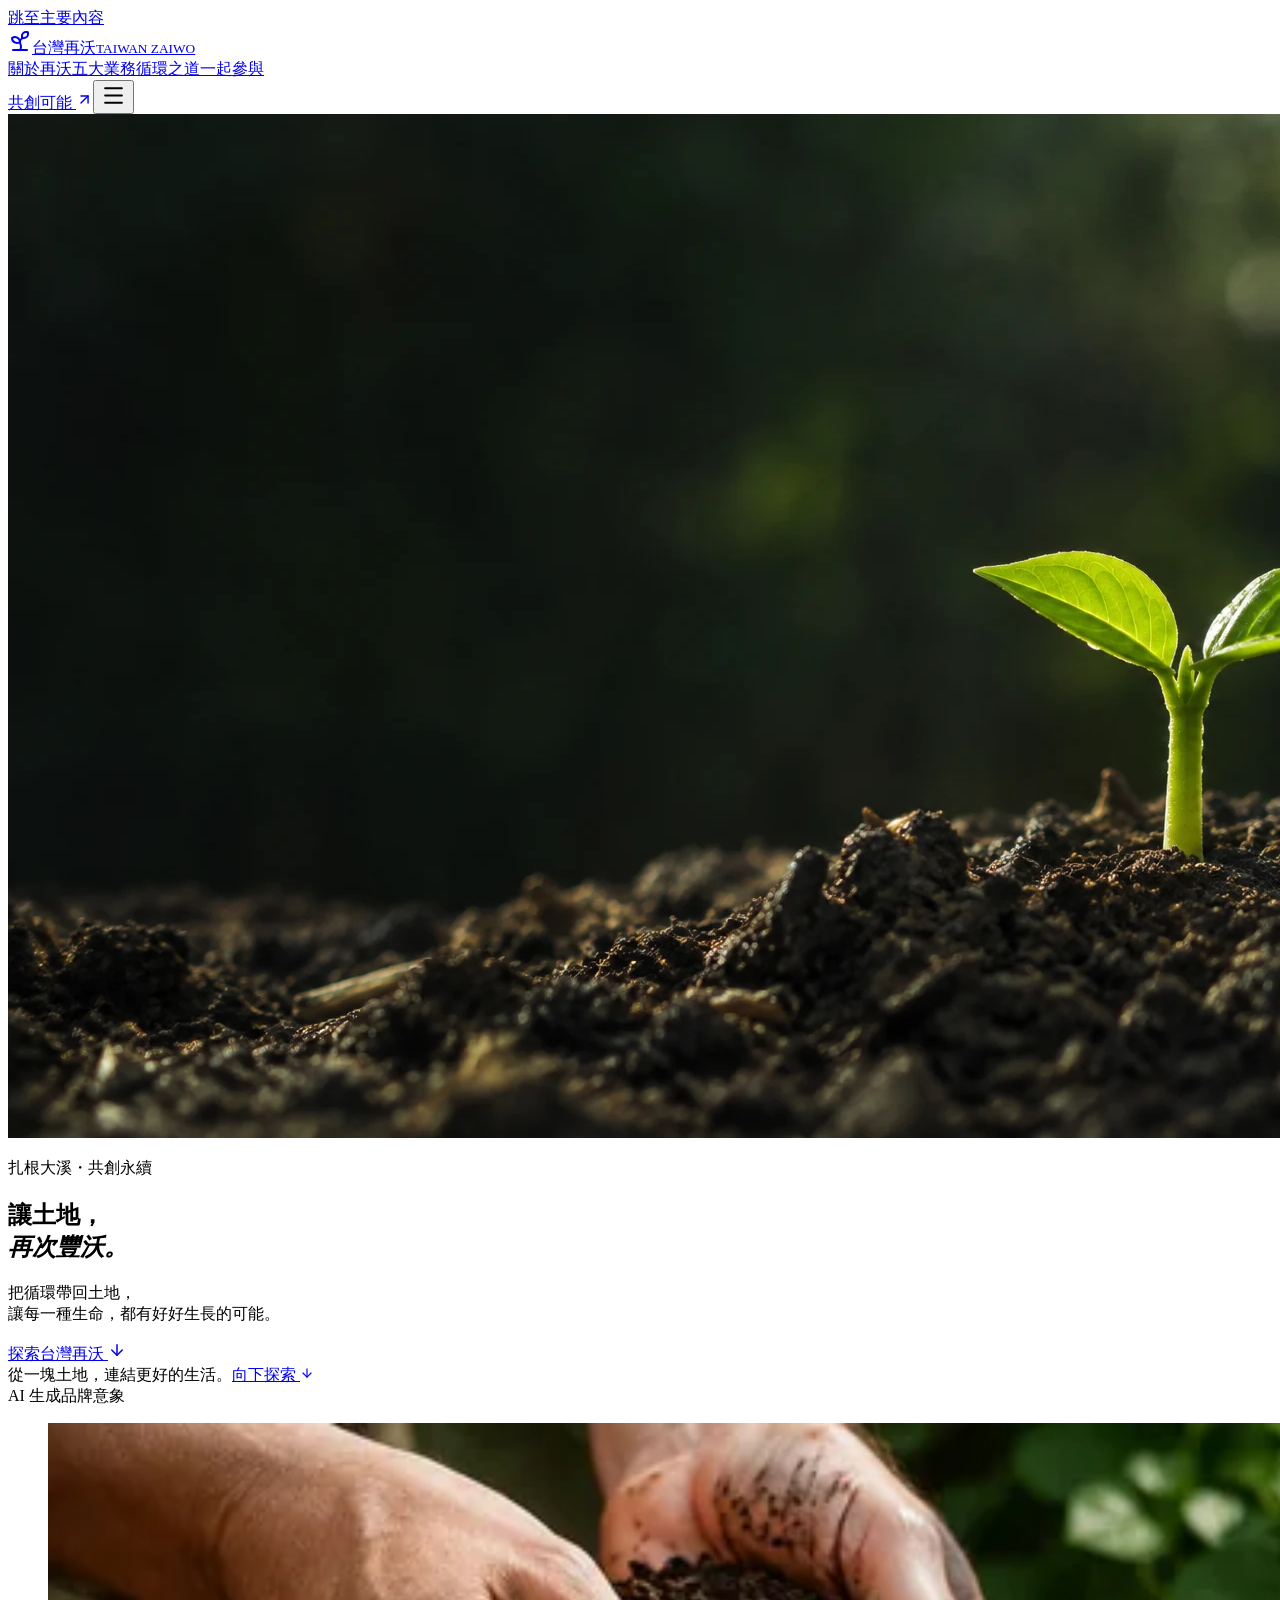
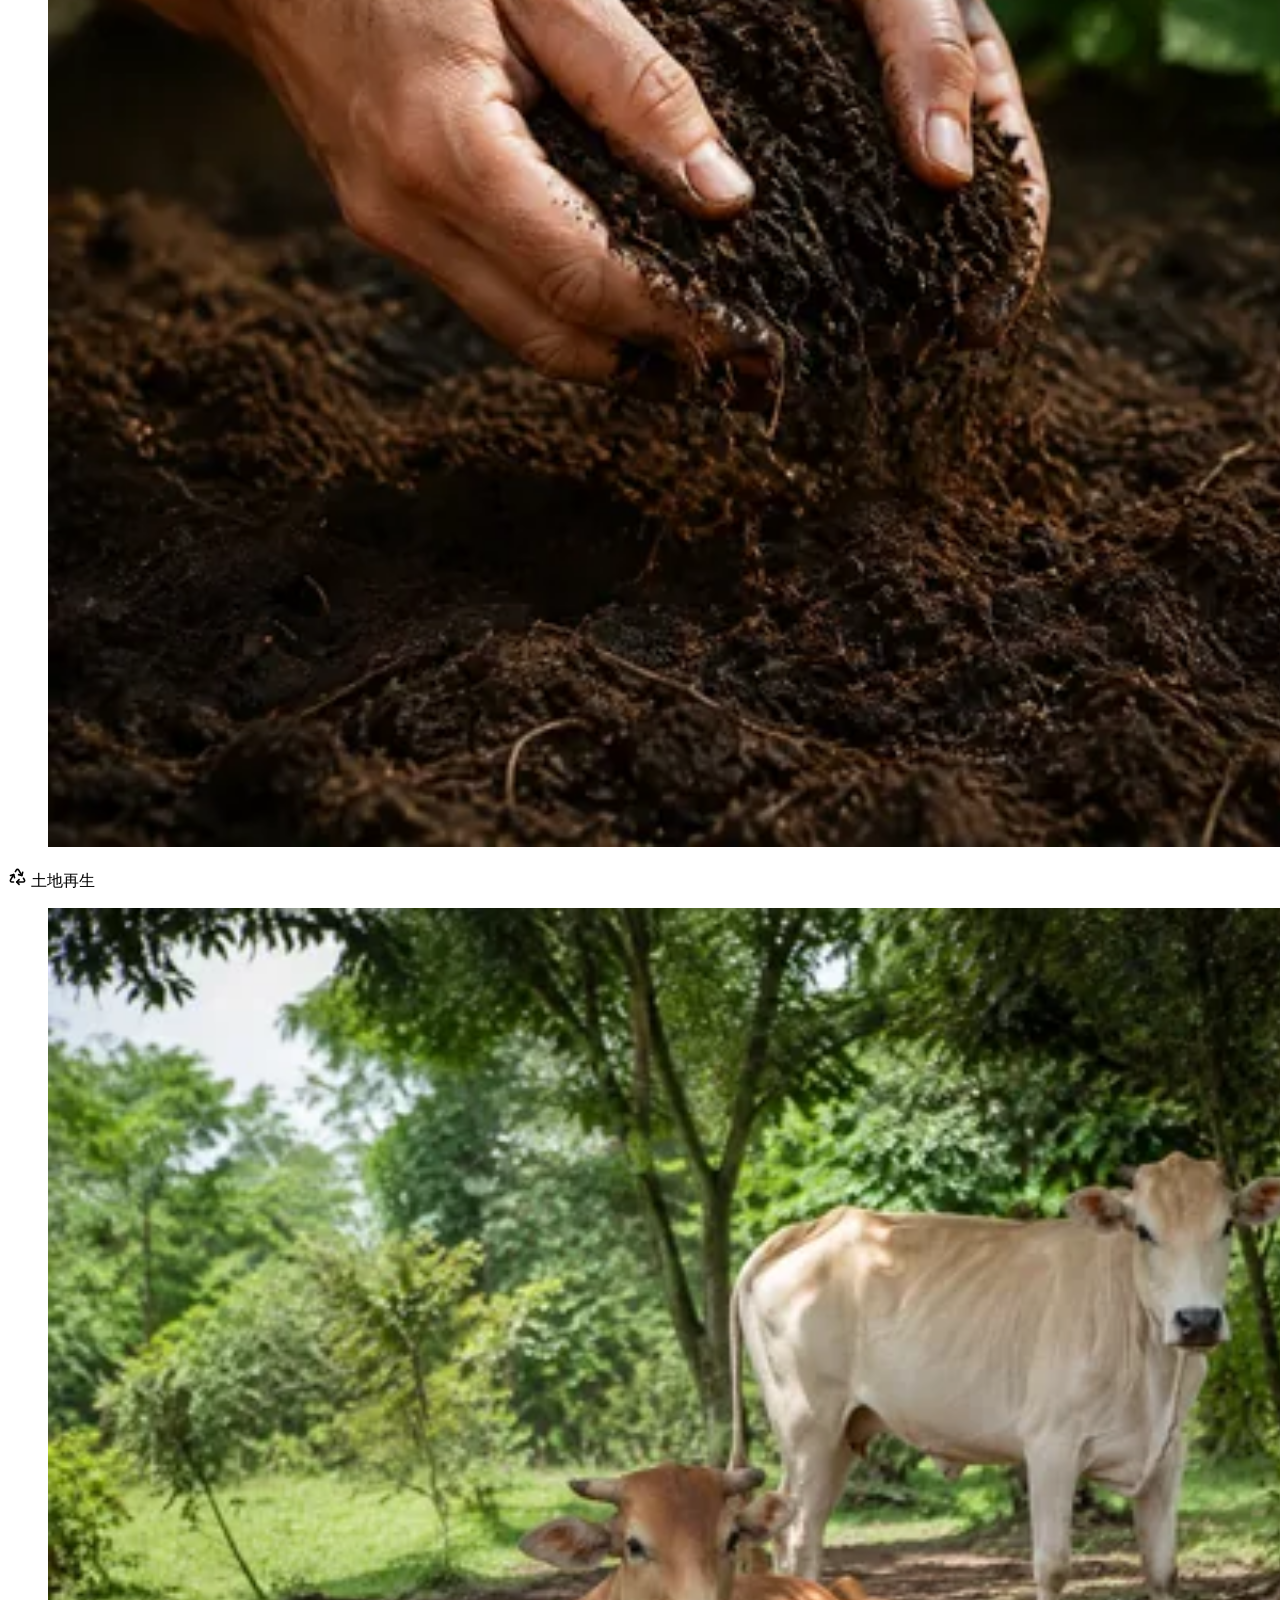
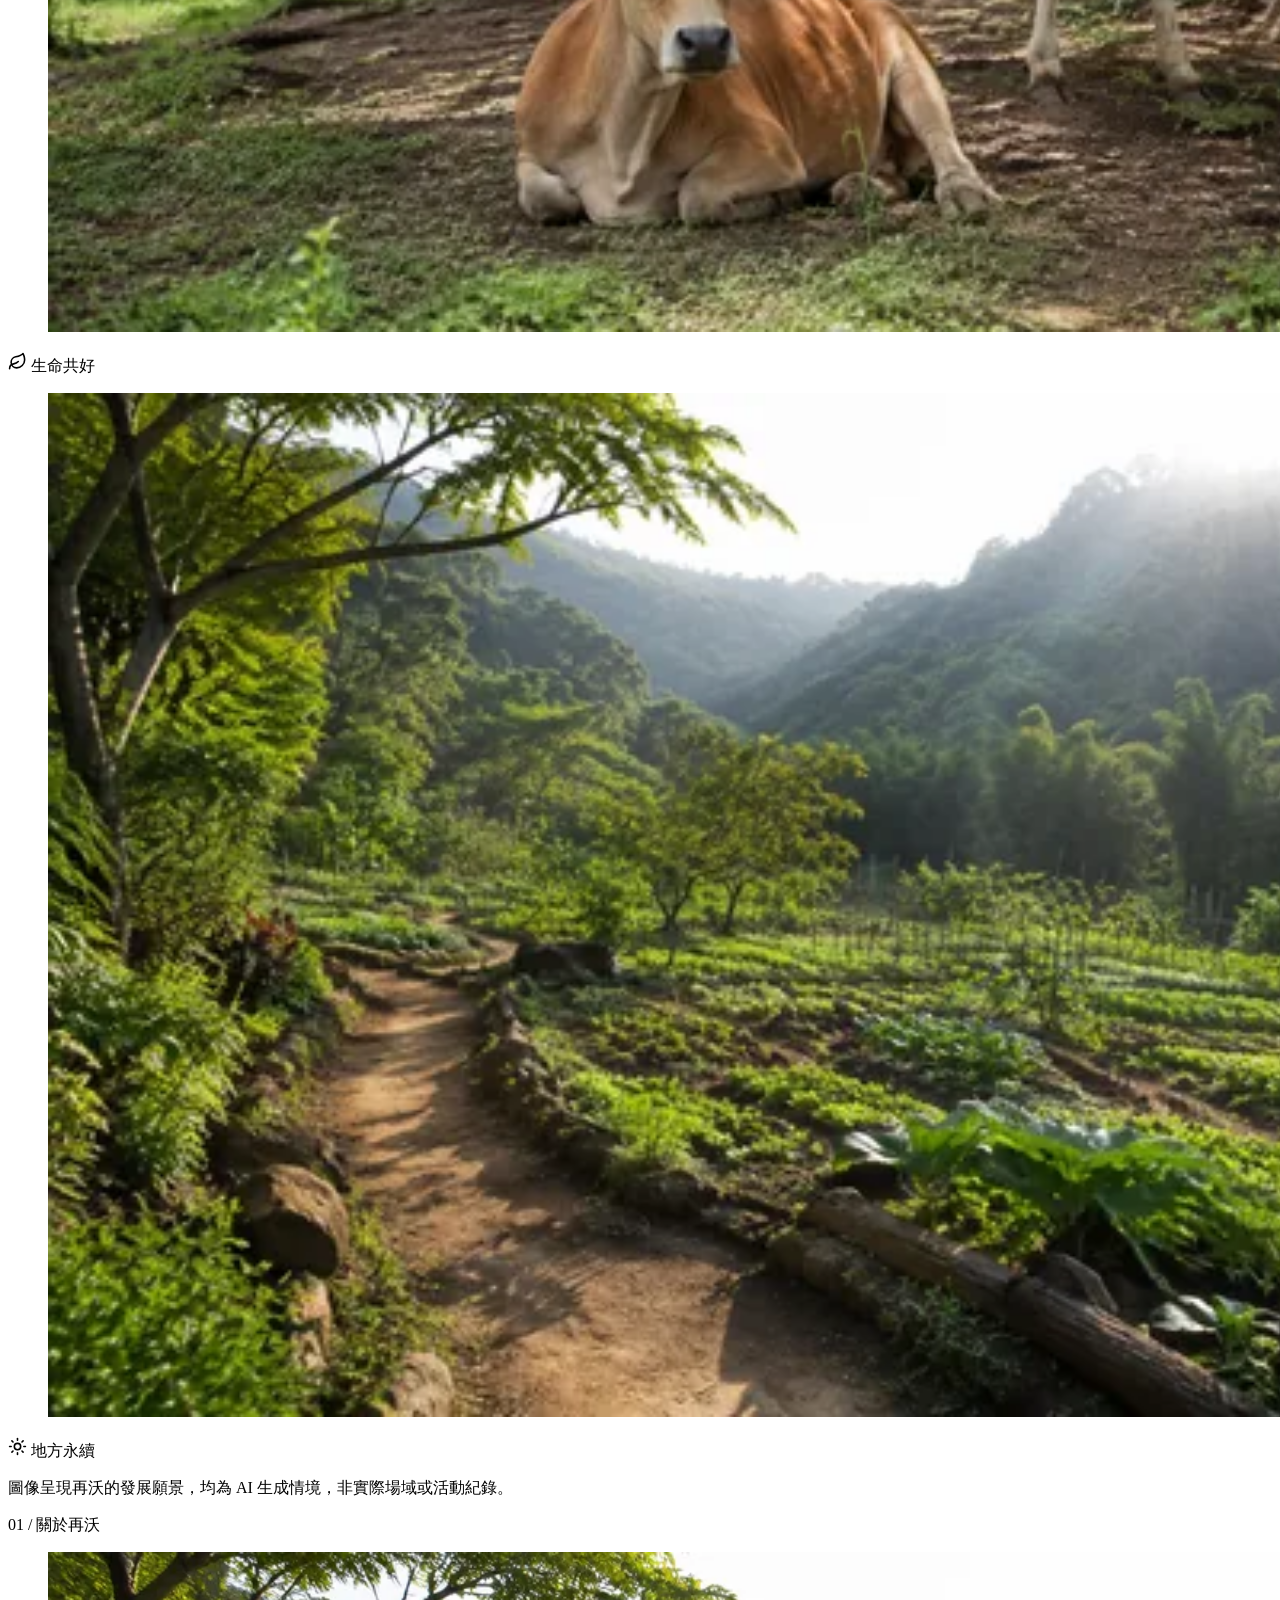
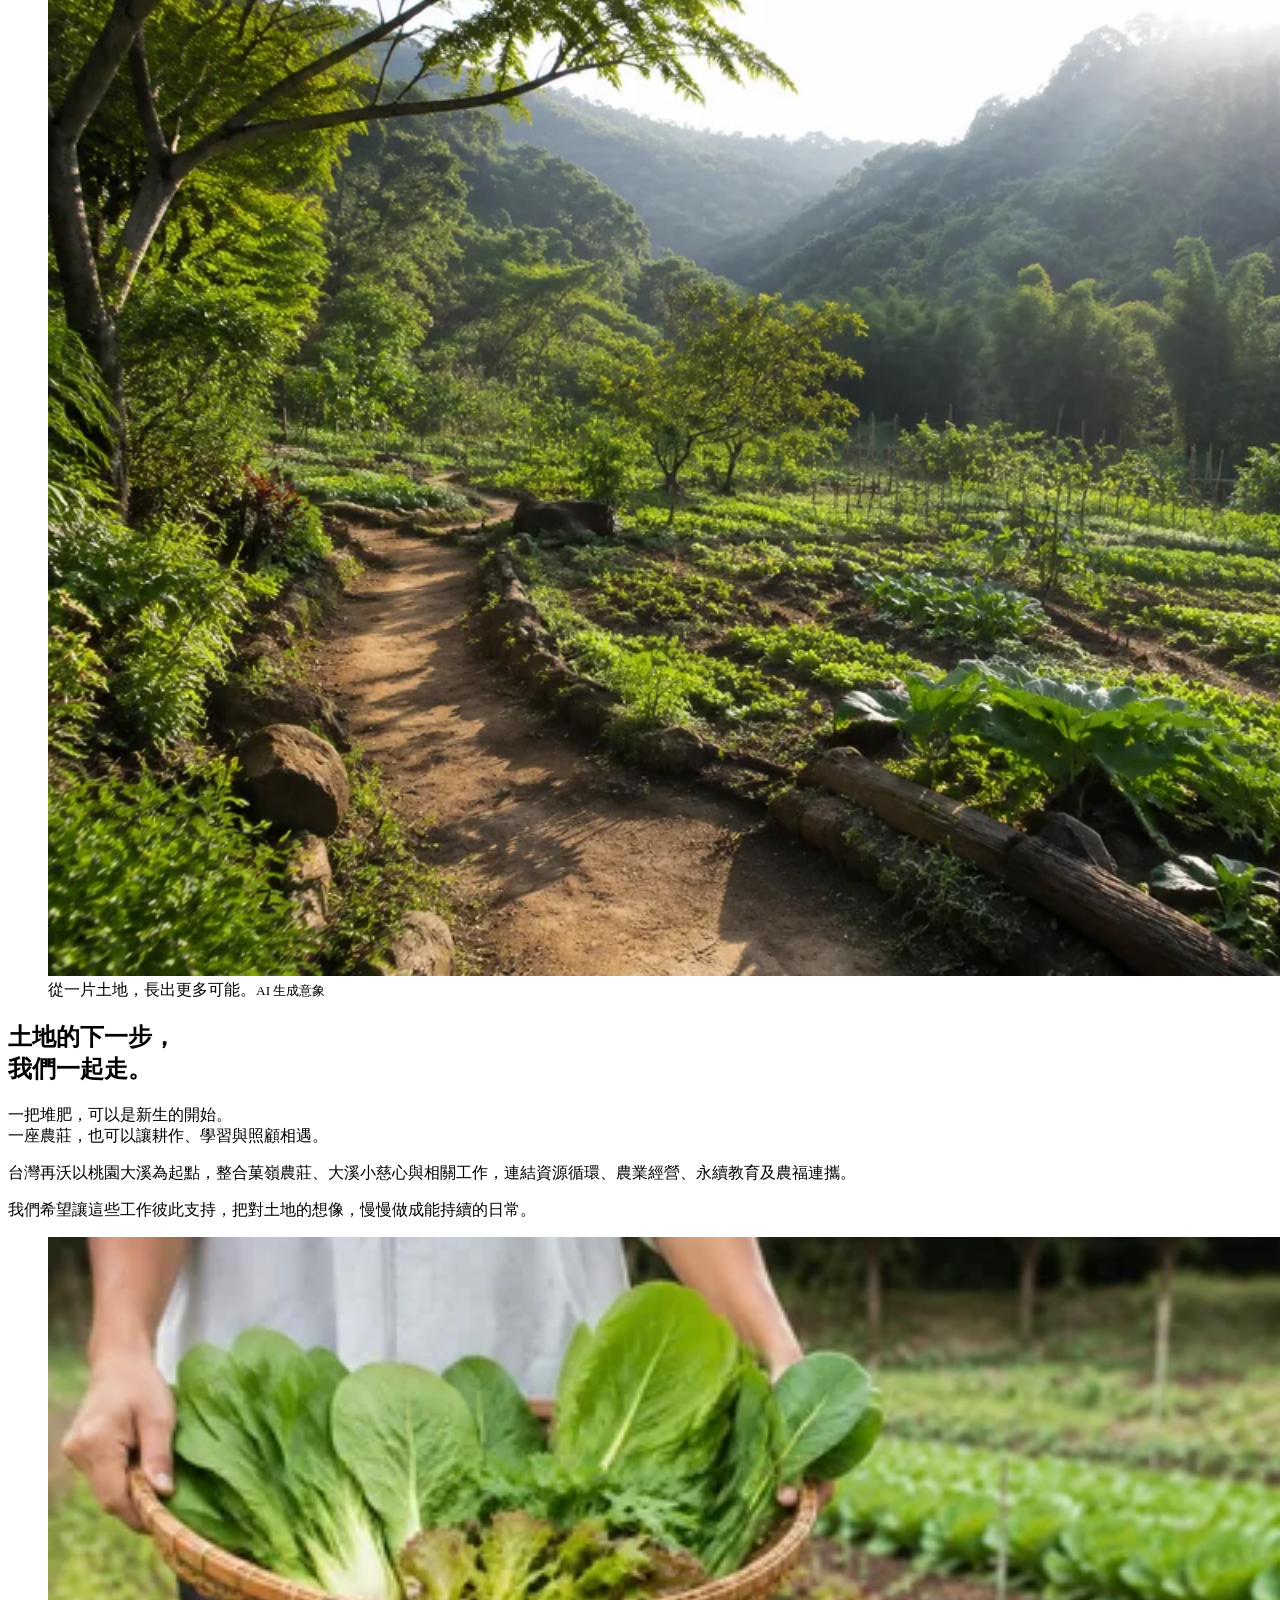
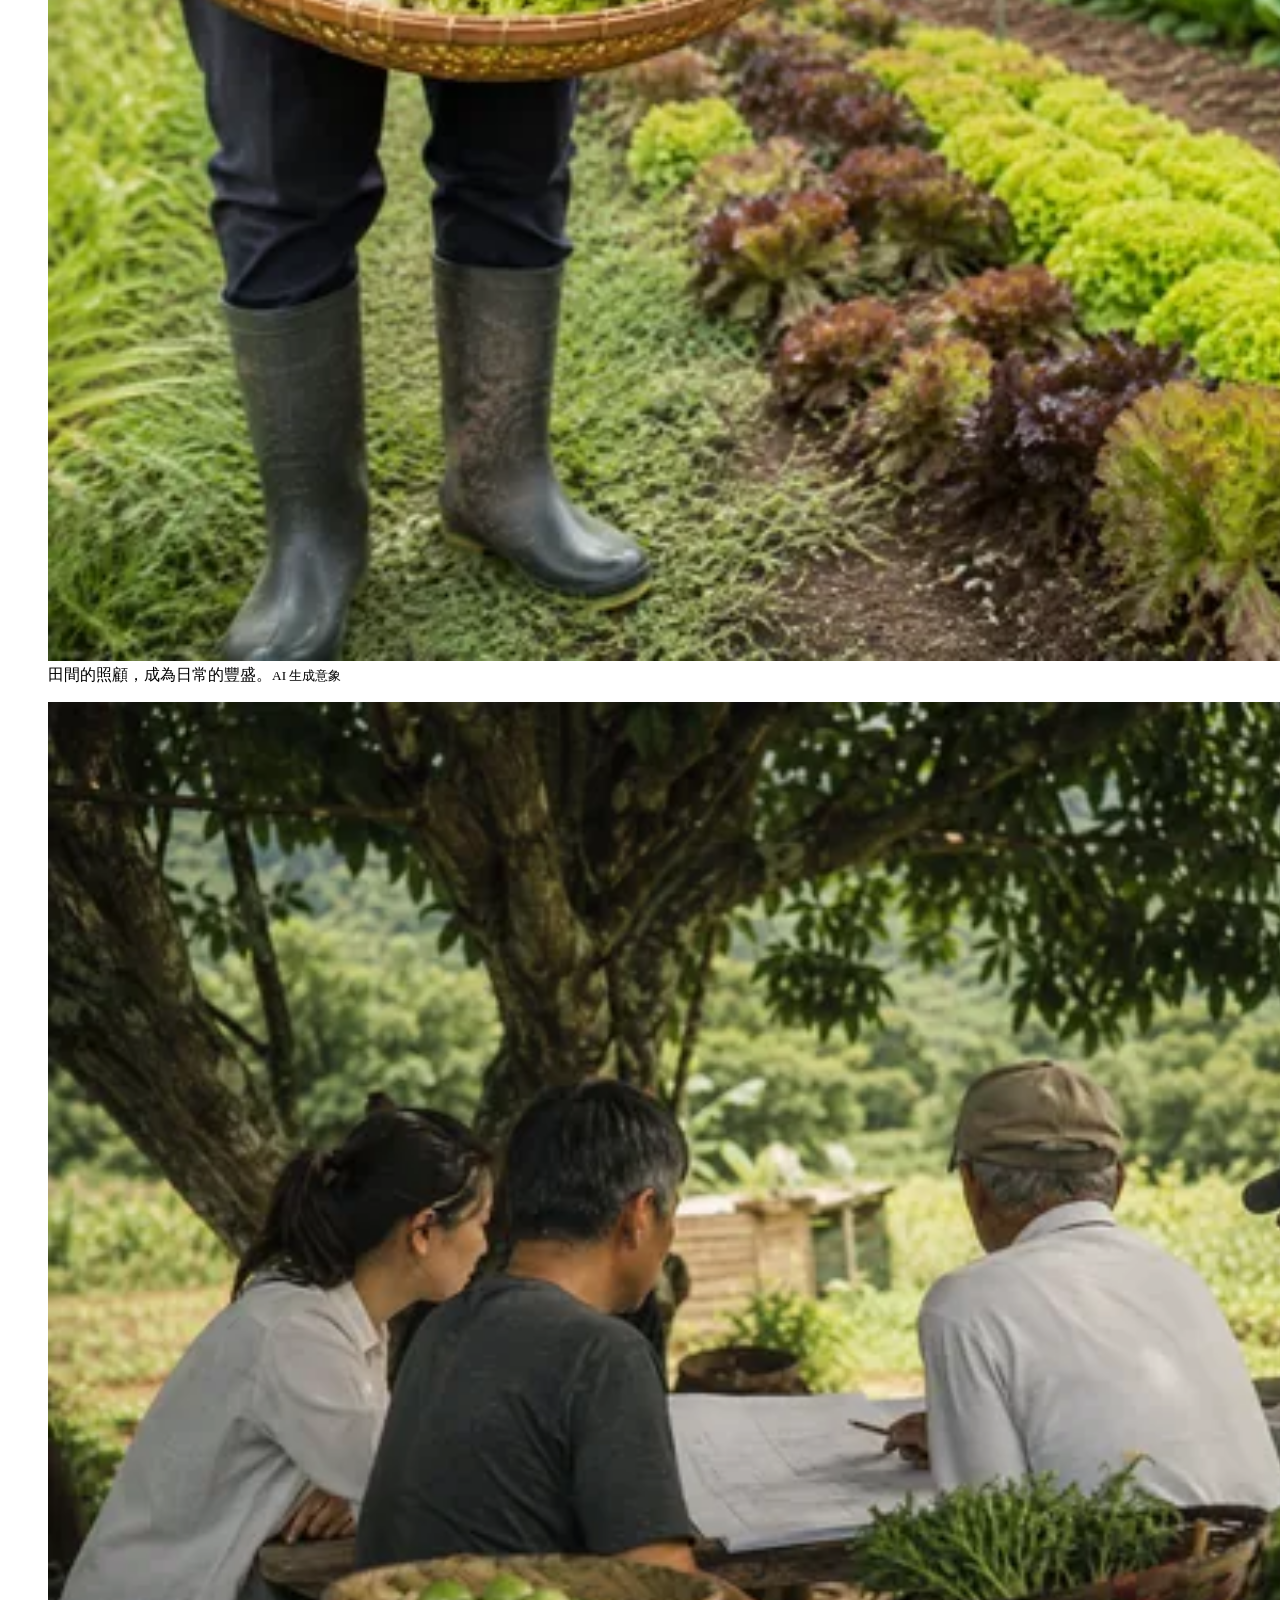
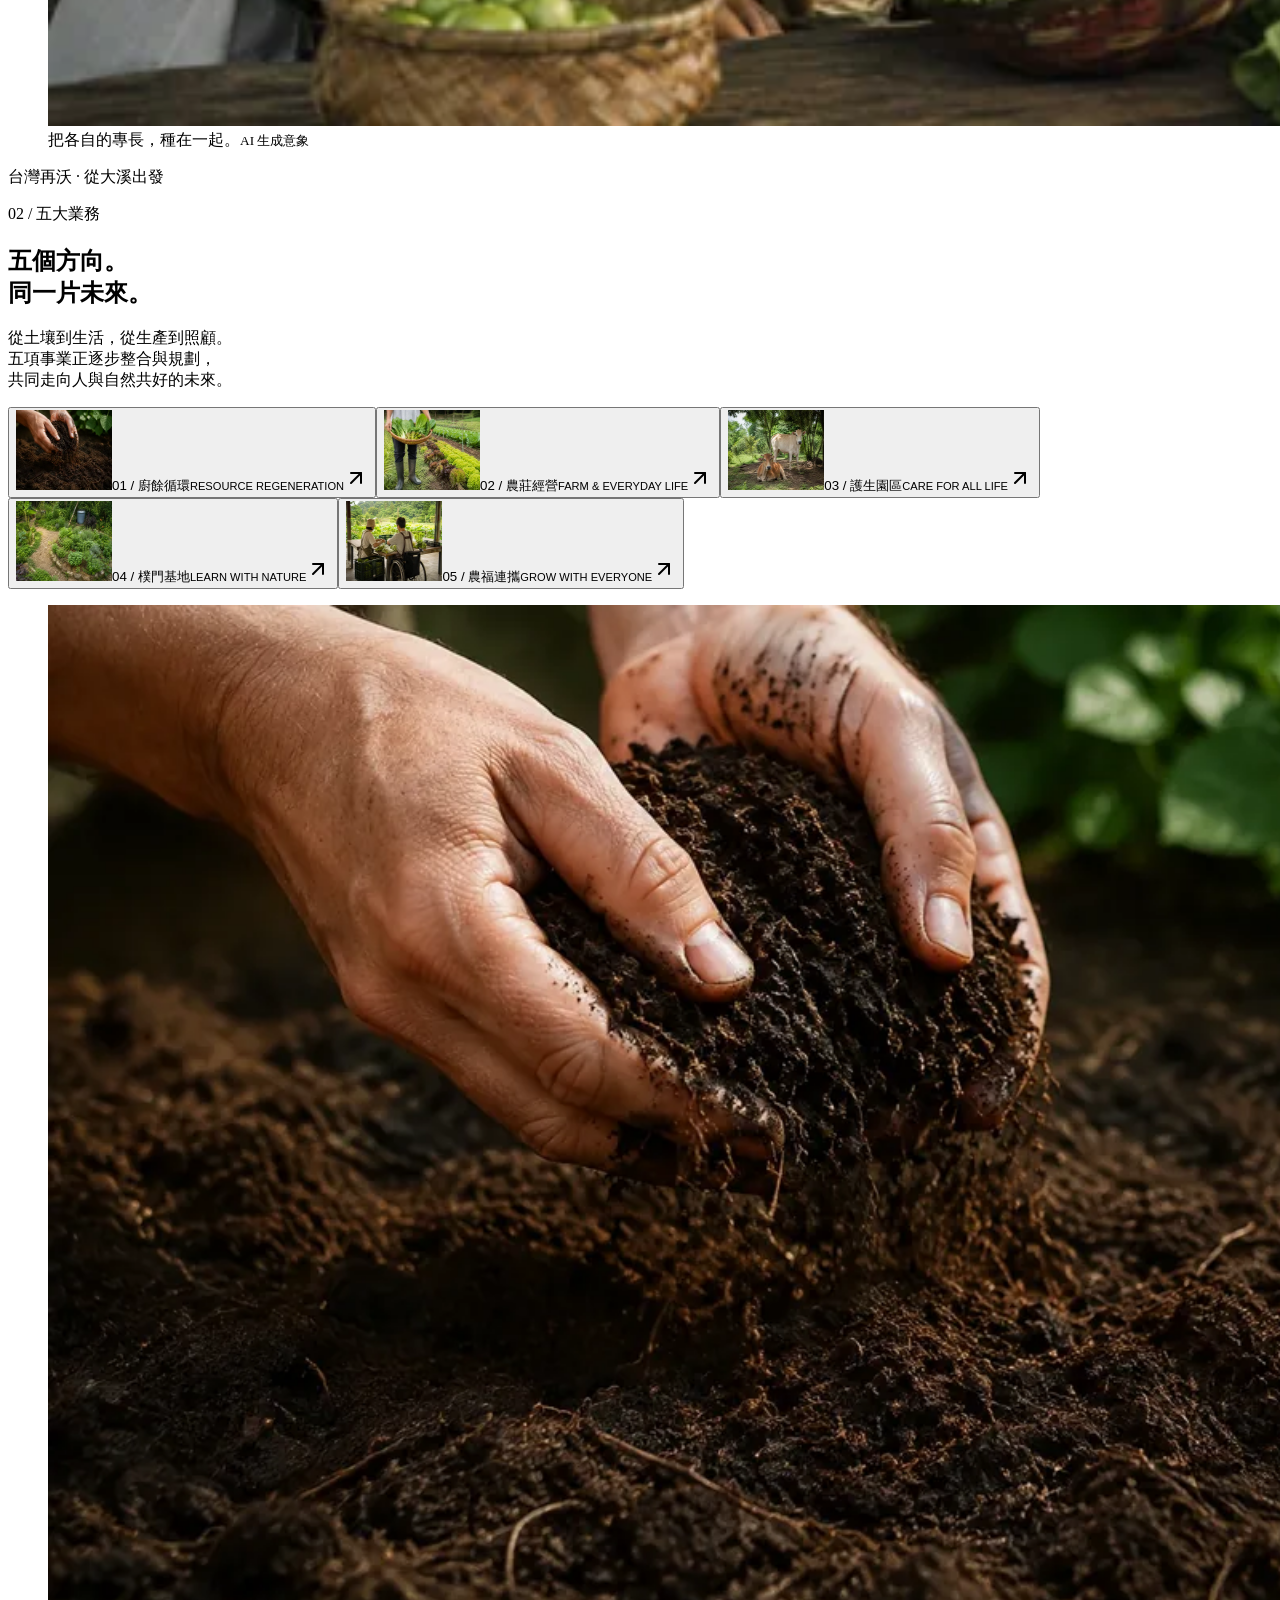
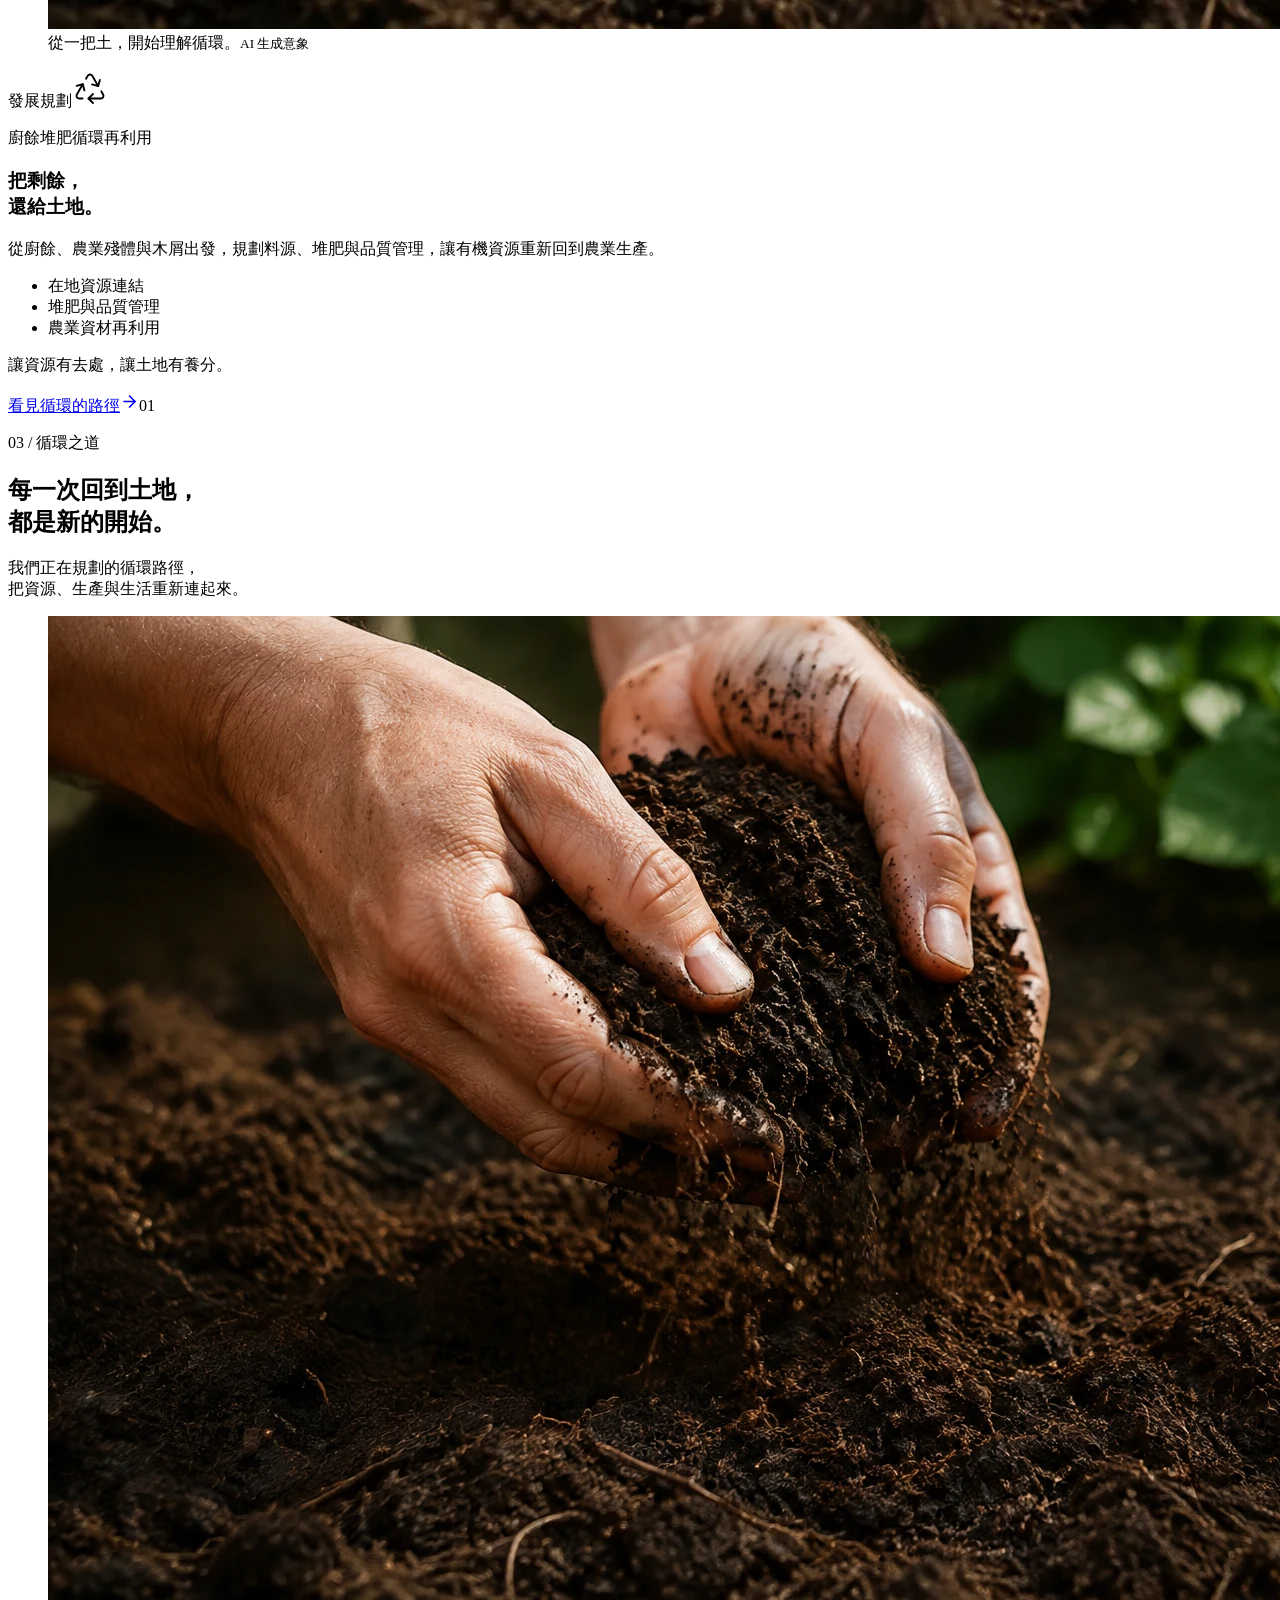
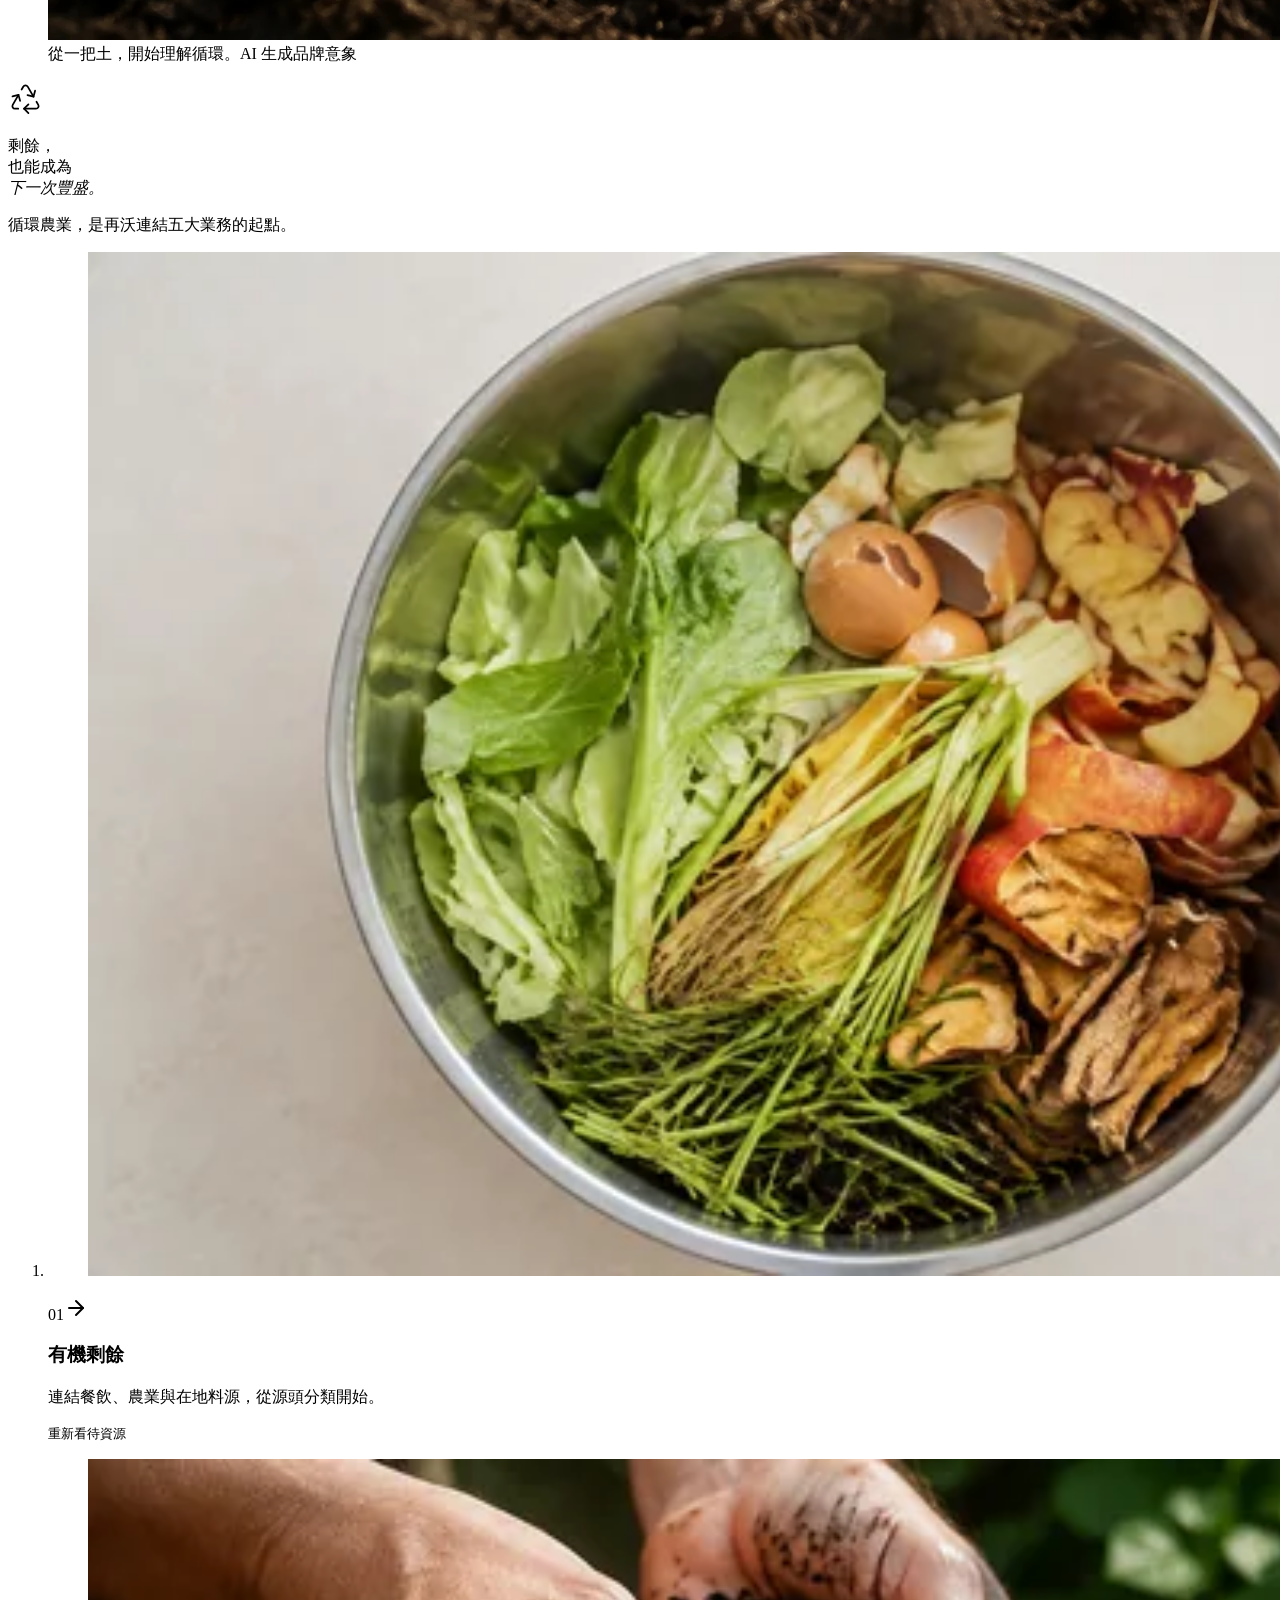
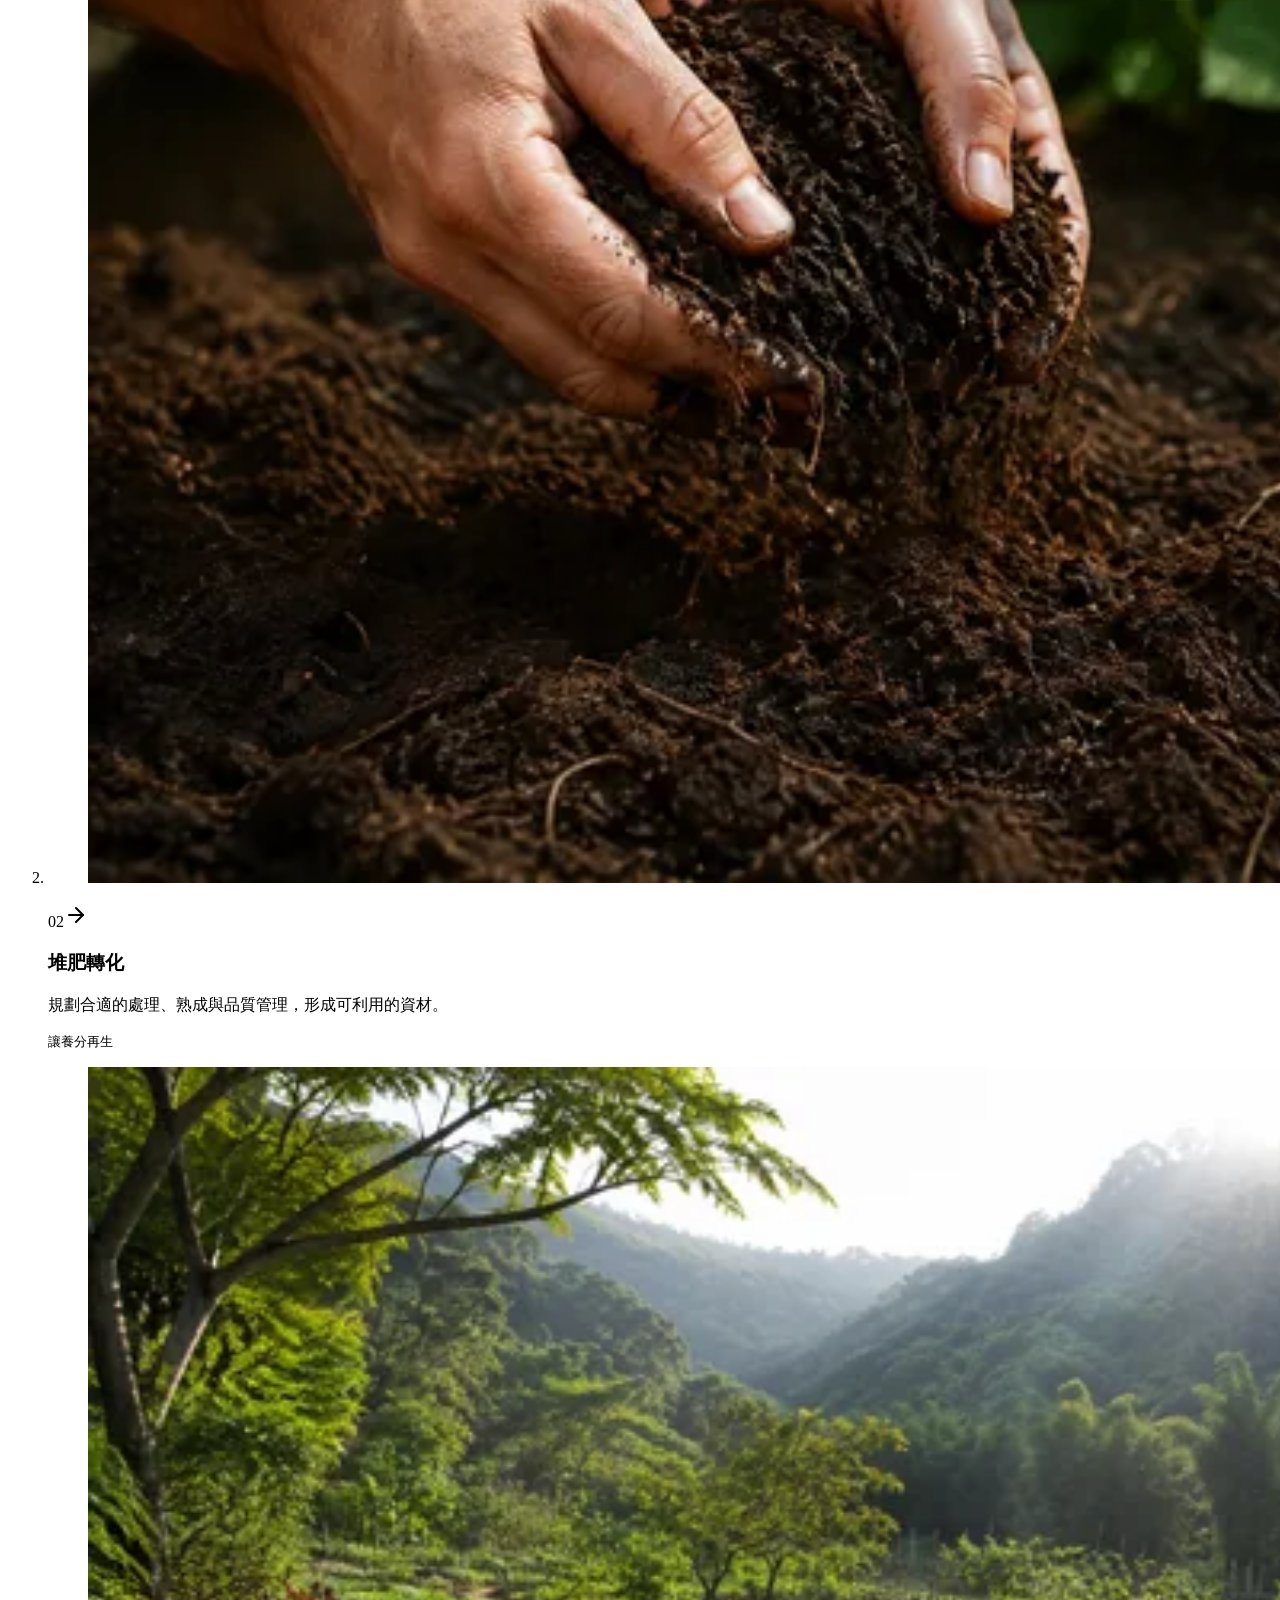
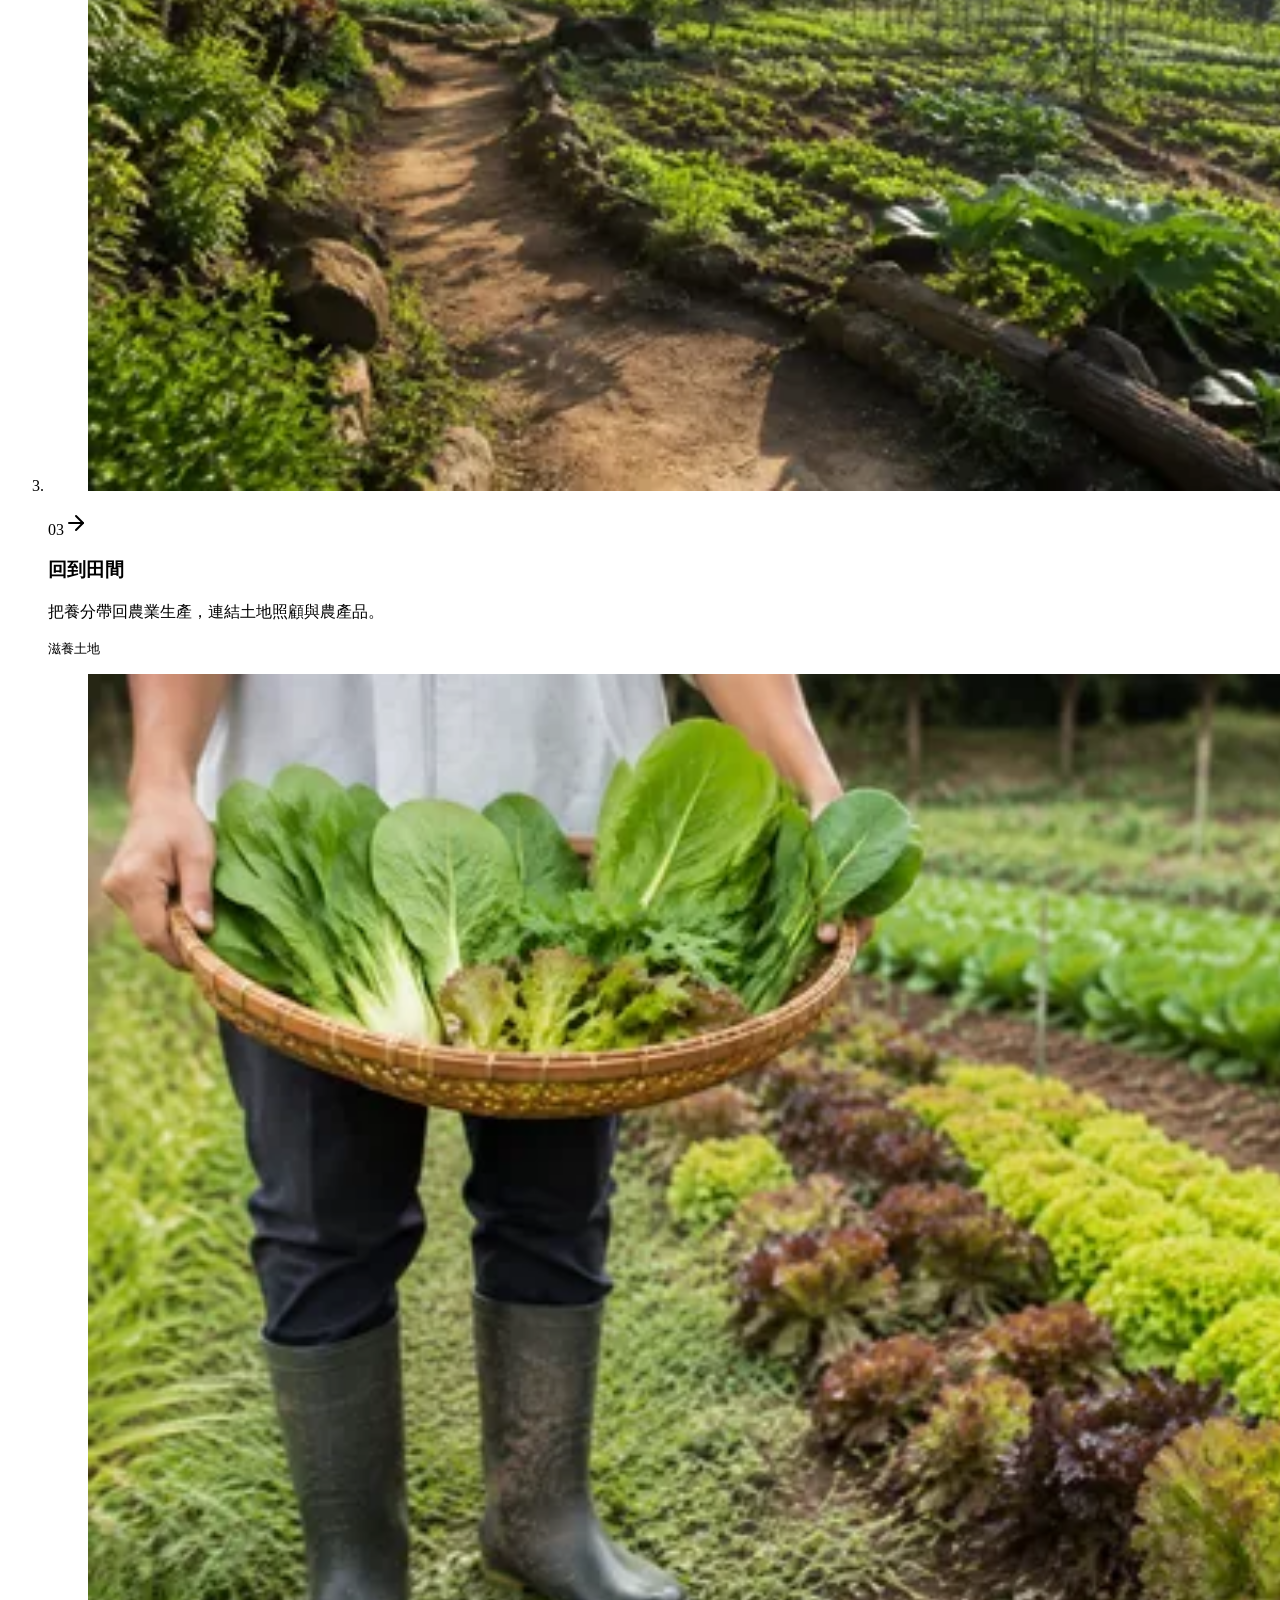
==== commit 6983eef9: "[codex] 為台灣再沃各主題擴充圖像與響應式圖文版型" ====
--- a/docs/index.html
+++ b/docs/index.html
@@ -12,10 +12,10 @@
   <meta property="og:locale" content="zh_TW" />
   <meta property="og:type" content="website" />
   <meta property="og:url" content="https://junghan0711-dot.github.io/taiwan-zaiwo/" />
-  <script type="module" crossorigin src="/taiwan-zaiwo/assets/index-BBEEG9bv.js"></script>
-  <link rel="stylesheet" crossorigin href="/taiwan-zaiwo/assets/index-Cg4YYaDg.css">
+  <script type="module" crossorigin src="/taiwan-zaiwo/assets/index-CYMYnQ23.js"></script>
+  <link rel="stylesheet" crossorigin href="/taiwan-zaiwo/assets/index-KS6sRlmt.css">
 </head>
 <body>
-  <div id="root"><link rel="preload" as="image" href="images/soil-hero.webp" fetchPriority="high"/><a class="skip-link" href="#main">跳至主要內容</a><header class="site-header"><a class="brand" href="#top" aria-label="台灣再沃首頁"><svg xmlns="http://www.w3.org/2000/svg" width="24" height="24" viewBox="0 0 24 24" fill="none" stroke="currentColor" stroke-width="2" stroke-linecap="round" stroke-linejoin="round" class="lucide lucide-sprout" aria-hidden="true"><path d="M14 9.536V7a4 4 0 0 1 4-4h1.5a.5.5 0 0 1 .5.5V5a4 4 0 0 1-4 4 4 4 0 0 0-4 4c0 2 1 3 1 5a5 5 0 0 1-1 3"></path><path d="M4 9a5 5 0 0 1 8 4 5 5 0 0 1-8-4"></path><path d="M5 21h14"></path></svg><span>台灣再沃<small>TAIWAN ZAIWO</small></span></a><nav class="desktop-nav" aria-label="主要導覽"><a href="#about">關於再沃</a><a href="#fields">五大業務</a><a href="#cycle">循環之道</a><a href="#together">一起參與</a></nav><a class="nav-action" href="#together">共創可能 <svg xmlns="http://www.w3.org/2000/svg" width="17" height="17" viewBox="0 0 24 24" fill="none" stroke="currentColor" stroke-width="2" stroke-linecap="round" stroke-linejoin="round" class="lucide lucide-arrow-up-right" aria-hidden="true"><path d="M7 7h10v10"></path><path d="M7 17 17 7"></path></svg></a><button type="button" tabindex="0" data-base-ui-click-trigger="" id="base-ui-_R_v2_" aria-haspopup="dialog" aria-expanded="false" data-slot="sheet-trigger" aria-label="開啟網站選單" class="mobile-menu"><svg xmlns="http://www.w3.org/2000/svg" width="25" height="25" viewBox="0 0 24 24" fill="none" stroke="currentColor" stroke-width="2" stroke-linecap="round" stroke-linejoin="round" class="lucide lucide-menu" aria-hidden="true"><path d="M4 5h16"></path><path d="M4 12h16"></path><path d="M4 19h16"></path></svg></button></header><main id="main"><section class="hero" id="top" aria-labelledby="hero-title"><img class="hero-image" src="images/soil-hero.webp" alt="翠綠幼苗從深色土壤生長，AI生成品牌意象" width="1536" height="1024" fetchPriority="high"/><div class="hero-wash" aria-hidden="true"></div><div class="hero-content wrap"><p class="eyebrow light"><span class="live-dot"></span> 扎根大溪・共創永續</p><h1 id="hero-title">讓土地，<br/><em>再次豐沃。</em></h1><p class="hero-description">把循環帶回土地，<br/>讓每一種生命，都有好好生長的可能。</p><a class="button lime" href="#about">探索台灣再沃 <svg xmlns="http://www.w3.org/2000/svg" width="18" height="18" viewBox="0 0 24 24" fill="none" stroke="currentColor" stroke-width="2" stroke-linecap="round" stroke-linejoin="round" class="lucide lucide-arrow-down" aria-hidden="true"><path d="M12 5v14"></path><path d="m19 12-7 7-7-7"></path></svg></a></div><div class="hero-bottom wrap"><span>從一塊土地，連結更好的生活。</span><a href="#about">向下探索 <svg xmlns="http://www.w3.org/2000/svg" width="14" height="14" viewBox="0 0 24 24" fill="none" stroke="currentColor" stroke-width="2" stroke-linecap="round" stroke-linejoin="round" class="lucide lucide-arrow-down" aria-hidden="true"><path d="M12 5v14"></path><path d="m19 12-7 7-7-7"></path></svg></a></div><span class="hero-credit">AI 生成品牌意象</span></section><div class="values-strip" aria-label="品牌理念"><div class="wrap"><span><svg xmlns="http://www.w3.org/2000/svg" width="17" height="17" viewBox="0 0 24 24" fill="none" stroke="currentColor" stroke-width="2" stroke-linecap="round" stroke-linejoin="round" class="lucide lucide-recycle" aria-hidden="true"><path d="M7 19H4.815a1.83 1.83 0 0 1-1.57-.881 1.785 1.785 0 0 1-.004-1.784L7.196 9.5"></path><path d="M11 19h8.203a1.83 1.83 0 0 0 1.556-.89 1.784 1.784 0 0 0 0-1.775l-1.226-2.12"></path><path d="m14 16-3 3 3 3"></path><path d="M8.293 13.596 7.196 9.5 3.1 10.598"></path><path d="m9.344 5.811 1.093-1.892A1.83 1.83 0 0 1 11.985 3a1.784 1.784 0 0 1 1.546.888l3.943 6.843"></path><path d="m13.378 9.633 4.096 1.098 1.097-4.096"></path></svg> 土地再生</span><span><svg xmlns="http://www.w3.org/2000/svg" width="17" height="17" viewBox="0 0 24 24" fill="none" stroke="currentColor" stroke-width="2" stroke-linecap="round" stroke-linejoin="round" class="lucide lucide-leaf" aria-hidden="true"><path d="M11 20A7 7 0 0 1 9.8 6.1C15.5 5 17 4.48 19 2c1 2 2 4.18 2 8 0 5.5-4.78 10-10 10Z"></path><path d="M2 21c0-3 1.85-5.36 5.08-6C9.5 14.52 12 13 13 12"></path></svg> 生命共好</span><span><svg xmlns="http://www.w3.org/2000/svg" width="18" height="18" viewBox="0 0 24 24" fill="none" stroke="currentColor" stroke-width="2" stroke-linecap="round" stroke-linejoin="round" class="lucide lucide-sun" aria-hidden="true"><circle cx="12" cy="12" r="4"></circle><path d="M12 2v2"></path><path d="M12 20v2"></path><path d="m4.93 4.93 1.41 1.41"></path><path d="m17.66 17.66 1.41 1.41"></path><path d="M2 12h2"></path><path d="M20 12h2"></path><path d="m6.34 17.66-1.41 1.41"></path><path d="m19.07 4.93-1.41 1.41"></path></svg> 地方永續</span><span class="strip-english">ROOTED IN DAXI. GROWING TOGETHER.</span></div></div><section class="intro wrap" id="about" aria-labelledby="about-title"><div class="intro-aside"><p class="eyebrow">01 / 關於再沃</p><span class="intro-word" aria-hidden="true">再</span><p class="intro-caption">再一次，<br/>看見土地的可能。</p></div><div><h2 id="about-title">土地的下一步，<br/>我們一起走。</h2><p>一把堆肥，可以是新生的開始。<br/>一座農莊，也可以讓耕作、學習與照顧相遇。</p><p>台灣再沃以桃園大溪為起點，整合菓嶺農莊、大溪小慈心與相關工作，連結資源循環、農業經營、永續教育及農福連攜。</p><p>我們希望讓這些工作彼此支持，把對土地的想像，慢慢做成能持續的日常。</p><div class="intro-signature"><span class="signature-line"></span><span>台灣再沃 · 從大溪出發</span></div></div></section><section class="fields-section" id="fields" aria-labelledby="fields-title"><div class="wrap"><div class="section-heading"><div><p class="eyebrow light">02 / 五大業務</p><h2 id="fields-title">五個方向。<br/><span>同一片未來。</span></h2></div><p class="section-intro">從土壤到生活，從生產到照顧。<br/>五項事業正逐步整合與規劃，<br/>共同走向人與自然共好的未來。</p></div><div data-orientation="vertical" data-activation-direction="none" data-slot="tabs" class="group/tabs flex gap-2 data-horizontal:flex-col business-tabs"><div data-orientation="horizontal" data-activation-direction="none" role="tablist" data-slot="tabs-list" data-variant="line" aria-label="五大業務介紹" class="group/tabs-list inline-flex w-fit items-center justify-center rounded-lg p-[3px] text-muted-foreground group-data-horizontal/tabs:h-8 group-data-vertical/tabs:h-fit group-data-vertical/tabs:flex-col data-[variant=line]:rounded-none gap-1 bg-transparent business-list"><button type="button" data-active="" data-orientation="horizontal" data-activation-direction="none" aria-disabled="false" tabindex="-1" role="tab" aria-selected="true" id="base-ui-_R_1d3_" data-composite-item-active="" data-slot="tabs-trigger" class="relative inline-flex h-[calc(100%-1px)] flex-1 items-center justify-center gap-1.5 rounded-md border border-transparent px-1.5 py-0.5 text-sm font-medium whitespace-nowrap text-foreground/60 transition-all group-data-vertical/tabs:w-full group-data-vertical/tabs:justify-start hover:text-foreground focus-visible:border-ring focus-visible:ring-[3px] focus-visible:ring-ring/50 focus-visible:outline-1 focus-visible:outline-ring disabled:pointer-events-none disabled:opacity-50 has-data-[icon=inline-end]:pr-1 has-data-[icon=inline-start]:pl-1 aria-disabled:pointer-events-none aria-disabled:opacity-50 dark:text-muted-foreground dark:hover:text-foreground group-data-[variant=default]/tabs-list:data-active:shadow-sm group-data-[variant=line]/tabs-list:data-active:shadow-none [&amp;_svg]:pointer-events-none [&amp;_svg]:shrink-0 [&amp;_svg:not([class*=&#x27;size-&#x27;])]:size-4 group-data-[variant=line]/tabs-list:bg-transparent group-data-[variant=line]/tabs-list:data-active:bg-transparent dark:group-data-[variant=line]/tabs-list:data-active:border-transparent dark:group-data-[variant=line]/tabs-list:data-active:bg-transparent data-active:bg-background data-active:text-foreground dark:data-active:border-input dark:data-active:bg-input/30 dark:data-active:text-foreground after:absolute after:bg-foreground after:opacity-0 after:transition-opacity group-data-horizontal/tabs:after:inset-x-0 group-data-horizontal/tabs:after:bottom-[-5px] group-data-horizontal/tabs:after:h-0.5 group-data-vertical/tabs:after:inset-y-0 group-data-vertical/tabs:after:-right-1 group-data-vertical/tabs:after:w-0.5 group-data-[variant=line]/tabs-list:data-active:after:opacity-100 business-trigger"><span class="field-number">01</span><span class="field-label">廚餘循環<small>RESOURCE REGENERATION</small></span><svg xmlns="http://www.w3.org/2000/svg" width="24" height="24" viewBox="0 0 24 24" fill="none" stroke="currentColor" stroke-width="2" stroke-linecap="round" stroke-linejoin="round" class="lucide lucide-arrow-up-right field-arrow" aria-hidden="true"><path d="M7 7h10v10"></path><path d="M7 17 17 7"></path></svg></button><button type="button" data-orientation="horizontal" data-activation-direction="none" aria-disabled="false" tabindex="-1" role="tab" aria-selected="false" id="base-ui-_R_2d3_" data-slot="tabs-trigger" class="relative inline-flex h-[calc(100%-1px)] flex-1 items-center justify-center gap-1.5 rounded-md border border-transparent px-1.5 py-0.5 text-sm font-medium whitespace-nowrap text-foreground/60 transition-all group-data-vertical/tabs:w-full group-data-vertical/tabs:justify-start hover:text-foreground focus-visible:border-ring focus-visible:ring-[3px] focus-visible:ring-ring/50 focus-visible:outline-1 focus-visible:outline-ring disabled:pointer-events-none disabled:opacity-50 has-data-[icon=inline-end]:pr-1 has-data-[icon=inline-start]:pl-1 aria-disabled:pointer-events-none aria-disabled:opacity-50 dark:text-muted-foreground dark:hover:text-foreground group-data-[variant=default]/tabs-list:data-active:shadow-sm group-data-[variant=line]/tabs-list:data-active:shadow-none [&amp;_svg]:pointer-events-none [&amp;_svg]:shrink-0 [&amp;_svg:not([class*=&#x27;size-&#x27;])]:size-4 group-data-[variant=line]/tabs-list:bg-transparent group-data-[variant=line]/tabs-list:data-active:bg-transparent dark:group-data-[variant=line]/tabs-list:data-active:border-transparent dark:group-data-[variant=line]/tabs-list:data-active:bg-transparent data-active:bg-background data-active:text-foreground dark:data-active:border-input dark:data-active:bg-input/30 dark:data-active:text-foreground after:absolute after:bg-foreground after:opacity-0 after:transition-opacity group-data-horizontal/tabs:after:inset-x-0 group-data-horizontal/tabs:after:bottom-[-5px] group-data-horizontal/tabs:after:h-0.5 group-data-vertical/tabs:after:inset-y-0 group-data-vertical/tabs:after:-right-1 group-data-vertical/tabs:after:w-0.5 group-data-[variant=line]/tabs-list:data-active:after:opacity-100 business-trigger"><span class="field-number">02</span><span class="field-label">農莊經營<small>FARM &amp; EVERYDAY LIFE</small></span><svg xmlns="http://www.w3.org/2000/svg" width="24" height="24" viewBox="0 0 24 24" fill="none" stroke="currentColor" stroke-width="2" stroke-linecap="round" stroke-linejoin="round" class="lucide lucide-arrow-up-right field-arrow" aria-hidden="true"><path d="M7 7h10v10"></path><path d="M7 17 17 7"></path></svg></button><button type="button" data-orientation="horizontal" data-activation-direction="none" aria-disabled="false" tabindex="-1" role="tab" aria-selected="false" id="base-ui-_R_3d3_" data-slot="tabs-trigger" class="relative inline-flex h-[calc(100%-1px)] flex-1 items-center justify-center gap-1.5 rounded-md border border-transparent px-1.5 py-0.5 text-sm font-medium whitespace-nowrap text-foreground/60 transition-all group-data-vertical/tabs:w-full group-data-vertical/tabs:justify-start hover:text-foreground focus-visible:border-ring focus-visible:ring-[3px] focus-visible:ring-ring/50 focus-visible:outline-1 focus-visible:outline-ring disabled:pointer-events-none disabled:opacity-50 has-data-[icon=inline-end]:pr-1 has-data-[icon=inline-start]:pl-1 aria-disabled:pointer-events-none aria-disabled:opacity-50 dark:text-muted-foreground dark:hover:text-foreground group-data-[variant=default]/tabs-list:data-active:shadow-sm group-data-[variant=line]/tabs-list:data-active:shadow-none [&amp;_svg]:pointer-events-none [&amp;_svg]:shrink-0 [&amp;_svg:not([class*=&#x27;size-&#x27;])]:size-4 group-data-[variant=line]/tabs-list:bg-transparent group-data-[variant=line]/tabs-list:data-active:bg-transparent dark:group-data-[variant=line]/tabs-list:data-active:border-transparent dark:group-data-[variant=line]/tabs-list:data-active:bg-transparent data-active:bg-background data-active:text-foreground dark:data-active:border-input dark:data-active:bg-input/30 dark:data-active:text-foreground after:absolute after:bg-foreground after:opacity-0 after:transition-opacity group-data-horizontal/tabs:after:inset-x-0 group-data-horizontal/tabs:after:bottom-[-5px] group-data-horizontal/tabs:after:h-0.5 group-data-vertical/tabs:after:inset-y-0 group-data-vertical/tabs:after:-right-1 group-data-vertical/tabs:after:w-0.5 group-data-[variant=line]/tabs-list:data-active:after:opacity-100 business-trigger"><span class="field-number">03</span><span class="field-label">護生園區<small>CARE FOR ALL LIFE</small></span><svg xmlns="http://www.w3.org/2000/svg" width="24" height="24" viewBox="0 0 24 24" fill="none" stroke="currentColor" stroke-width="2" stroke-linecap="round" stroke-linejoin="round" class="lucide lucide-arrow-up-right field-arrow" aria-hidden="true"><path d="M7 7h10v10"></path><path d="M7 17 17 7"></path></svg></button><button type="button" data-orientation="horizontal" data-activation-direction="none" aria-disabled="false" tabindex="-1" role="tab" aria-selected="false" id="base-ui-_R_4d3_" data-slot="tabs-trigger" class="relative inline-flex h-[calc(100%-1px)] flex-1 items-center justify-center gap-1.5 rounded-md border border-transparent px-1.5 py-0.5 text-sm font-medium whitespace-nowrap text-foreground/60 transition-all group-data-vertical/tabs:w-full group-data-vertical/tabs:justify-start hover:text-foreground focus-visible:border-ring focus-visible:ring-[3px] focus-visible:ring-ring/50 focus-visible:outline-1 focus-visible:outline-ring disabled:pointer-events-none disabled:opacity-50 has-data-[icon=inline-end]:pr-1 has-data-[icon=inline-start]:pl-1 aria-disabled:pointer-events-none aria-disabled:opacity-50 dark:text-muted-foreground dark:hover:text-foreground group-data-[variant=default]/tabs-list:data-active:shadow-sm group-data-[variant=line]/tabs-list:data-active:shadow-none [&amp;_svg]:pointer-events-none [&amp;_svg]:shrink-0 [&amp;_svg:not([class*=&#x27;size-&#x27;])]:size-4 group-data-[variant=line]/tabs-list:bg-transparent group-data-[variant=line]/tabs-list:data-active:bg-transparent dark:group-data-[variant=line]/tabs-list:data-active:border-transparent dark:group-data-[variant=line]/tabs-list:data-active:bg-transparent data-active:bg-background data-active:text-foreground dark:data-active:border-input dark:data-active:bg-input/30 dark:data-active:text-foreground after:absolute after:bg-foreground after:opacity-0 after:transition-opacity group-data-horizontal/tabs:after:inset-x-0 group-data-horizontal/tabs:after:bottom-[-5px] group-data-horizontal/tabs:after:h-0.5 group-data-vertical/tabs:after:inset-y-0 group-data-vertical/tabs:after:-right-1 group-data-vertical/tabs:after:w-0.5 group-data-[variant=line]/tabs-list:data-active:after:opacity-100 business-trigger"><span class="field-number">04</span><span class="field-label">樸門基地<small>LEARN WITH NATURE</small></span><svg xmlns="http://www.w3.org/2000/svg" width="24" height="24" viewBox="0 0 24 24" fill="none" stroke="currentColor" stroke-width="2" stroke-linecap="round" stroke-linejoin="round" class="lucide lucide-arrow-up-right field-arrow" aria-hidden="true"><path d="M7 7h10v10"></path><path d="M7 17 17 7"></path></svg></button><button type="button" data-orientation="horizontal" data-activation-direction="none" aria-disabled="false" tabindex="-1" role="tab" aria-selected="false" id="base-ui-_R_5d3_" data-slot="tabs-trigger" class="relative inline-flex h-[calc(100%-1px)] flex-1 items-center justify-center gap-1.5 rounded-md border border-transparent px-1.5 py-0.5 text-sm font-medium whitespace-nowrap text-foreground/60 transition-all group-data-vertical/tabs:w-full group-data-vertical/tabs:justify-start hover:text-foreground focus-visible:border-ring focus-visible:ring-[3px] focus-visible:ring-ring/50 focus-visible:outline-1 focus-visible:outline-ring disabled:pointer-events-none disabled:opacity-50 has-data-[icon=inline-end]:pr-1 has-data-[icon=inline-start]:pl-1 aria-disabled:pointer-events-none aria-disabled:opacity-50 dark:text-muted-foreground dark:hover:text-foreground group-data-[variant=default]/tabs-list:data-active:shadow-sm group-data-[variant=line]/tabs-list:data-active:shadow-none [&amp;_svg]:pointer-events-none [&amp;_svg]:shrink-0 [&amp;_svg:not([class*=&#x27;size-&#x27;])]:size-4 group-data-[variant=line]/tabs-list:bg-transparent group-data-[variant=line]/tabs-list:data-active:bg-transparent dark:group-data-[variant=line]/tabs-list:data-active:border-transparent dark:group-data-[variant=line]/tabs-list:data-active:bg-transparent data-active:bg-background data-active:text-foreground dark:data-active:border-input dark:data-active:bg-input/30 dark:data-active:text-foreground after:absolute after:bg-foreground after:opacity-0 after:transition-opacity group-data-horizontal/tabs:after:inset-x-0 group-data-horizontal/tabs:after:bottom-[-5px] group-data-horizontal/tabs:after:h-0.5 group-data-vertical/tabs:after:inset-y-0 group-data-vertical/tabs:after:-right-1 group-data-vertical/tabs:after:w-0.5 group-data-[variant=line]/tabs-list:data-active:after:opacity-100 business-trigger"><span class="field-number">05</span><span class="field-label">農福連攜<small>GROW WITH EVERYONE</small></span><svg xmlns="http://www.w3.org/2000/svg" width="24" height="24" viewBox="0 0 24 24" fill="none" stroke="currentColor" stroke-width="2" stroke-linecap="round" stroke-linejoin="round" class="lucide lucide-arrow-up-right field-arrow" aria-hidden="true"><path d="M7 7h10v10"></path><path d="M7 17 17 7"></path></svg></button></div><div class="business-panels"><div data-orientation="horizontal" data-activation-direction="none" id="base-ui-_R_1l3_" role="tabpanel" tabindex="0" data-index="-1" data-slot="tabs-content" class="flex-1 text-sm outline-none business-panel"><div class="panel-top"><span class="status-label">發展規劃</span><svg xmlns="http://www.w3.org/2000/svg" width="36" height="36" viewBox="0 0 24 24" fill="none" stroke="currentColor" stroke-width="1.25" stroke-linecap="round" stroke-linejoin="round" class="lucide lucide-recycle" aria-hidden="true"><path d="M7 19H4.815a1.83 1.83 0 0 1-1.57-.881 1.785 1.785 0 0 1-.004-1.784L7.196 9.5"></path><path d="M11 19h8.203a1.83 1.83 0 0 0 1.556-.89 1.784 1.784 0 0 0 0-1.775l-1.226-2.12"></path><path d="m14 16-3 3 3 3"></path><path d="M8.293 13.596 7.196 9.5 3.1 10.598"></path><path d="m9.344 5.811 1.093-1.892A1.83 1.83 0 0 1 11.985 3a1.784 1.784 0 0 1 1.546.888l3.943 6.843"></path><path d="m13.378 9.633 4.096 1.098 1.097-4.096"></path></svg></div><p class="panel-name">廚餘堆肥循環再利用</p><h3>把剩餘，<br/>還給土地。</h3><p class="panel-description">從廚餘、農業殘體與木屑出發，規劃料源、堆肥與品質管理，讓有機資源重新回到農業生產。</p><ul class="field-tags"><li>在地資源連結</li><li>堆肥與品質管理</li><li>農業資材再利用</li></ul><p class="field-note">讓資源有去處，讓土地有養分。</p><a href="#cycle" class="text-link">看見循環的路徑<svg xmlns="http://www.w3.org/2000/svg" width="19" height="19" viewBox="0 0 24 24" fill="none" stroke="currentColor" stroke-width="2" stroke-linecap="round" stroke-linejoin="round" class="lucide lucide-arrow-right" aria-hidden="true"><path d="M5 12h14"></path><path d="m12 5 7 7-7 7"></path></svg></a><span class="panel-ghost-number" aria-hidden="true">01</span></div></div></div></div></section><section class="cycle-section wrap" id="cycle" aria-labelledby="cycle-title"><div class="section-heading"><div><p class="eyebrow">03 / 循環之道</p><h2 id="cycle-title">每一次回到土地，<br/>都是新的開始。</h2></div><p class="section-intro dark-copy">我們正在規劃的循環路徑，<br/>把資源、生產與生活重新連起來。</p></div><div class="cycle-story"><figure class="soil-figure"><img src="images/compost-hands.webp" alt="雙手將堆肥撒入土壤，AI生成品牌意象" width="1536" height="1024" loading="lazy"/><figcaption>從一把土，開始理解循環。<span>AI 生成品牌意象</span></figcaption></figure><div class="cycle-statement"><span class="round-icon"><svg xmlns="http://www.w3.org/2000/svg" width="35" height="35" viewBox="0 0 24 24" fill="none" stroke="currentColor" stroke-width="1.2" stroke-linecap="round" stroke-linejoin="round" class="lucide lucide-recycle" aria-hidden="true"><path d="M7 19H4.815a1.83 1.83 0 0 1-1.57-.881 1.785 1.785 0 0 1-.004-1.784L7.196 9.5"></path><path d="M11 19h8.203a1.83 1.83 0 0 0 1.556-.89 1.784 1.784 0 0 0 0-1.775l-1.226-2.12"></path><path d="m14 16-3 3 3 3"></path><path d="M8.293 13.596 7.196 9.5 3.1 10.598"></path><path d="m9.344 5.811 1.093-1.892A1.83 1.83 0 0 1 11.985 3a1.784 1.784 0 0 1 1.546.888l3.943 6.843"></path><path d="m13.378 9.633 4.096 1.098 1.097-4.096"></path></svg></span><p>剩餘，<br/>也能成為<br/><em>下一次豐盛。</em></p><span>循環農業，是再沃連結五大業務的起點。</span></div></div><ol class="cycle-steps"><li><div class="step-top"><span>01</span><svg xmlns="http://www.w3.org/2000/svg" width="24" height="24" viewBox="0 0 24 24" fill="none" stroke="currentColor" stroke-width="2" stroke-linecap="round" stroke-linejoin="round" class="lucide lucide-arrow-right" aria-hidden="true"><path d="M5 12h14"></path><path d="m12 5 7 7-7 7"></path></svg></div><h3>有機剩餘</h3><p>連結餐飲、農業與在地料源，從源頭分類開始。</p><small>重新看待資源</small></li><li><div class="step-top"><span>02</span><svg xmlns="http://www.w3.org/2000/svg" width="24" height="24" viewBox="0 0 24 24" fill="none" stroke="currentColor" stroke-width="2" stroke-linecap="round" stroke-linejoin="round" class="lucide lucide-arrow-right" aria-hidden="true"><path d="M5 12h14"></path><path d="m12 5 7 7-7 7"></path></svg></div><h3>堆肥轉化</h3><p>規劃合適的處理、熟成與品質管理，形成可利用的資材。</p><small>讓養分再生</small></li><li><div class="step-top"><span>03</span><svg xmlns="http://www.w3.org/2000/svg" width="24" height="24" viewBox="0 0 24 24" fill="none" stroke="currentColor" stroke-width="2" stroke-linecap="round" stroke-linejoin="round" class="lucide lucide-arrow-right" aria-hidden="true"><path d="M5 12h14"></path><path d="m12 5 7 7-7 7"></path></svg></div><h3>回到田間</h3><p>把養分帶回農業生產，連結土地照顧與農產品。</p><small>滋養土地</small></li><li><div class="step-top"><span>04</span><svg xmlns="http://www.w3.org/2000/svg" width="24" height="24" viewBox="0 0 24 24" fill="none" stroke="currentColor" stroke-width="2" stroke-linecap="round" stroke-linejoin="round" class="lucide lucide-recycle" aria-hidden="true"><path d="M7 19H4.815a1.83 1.83 0 0 1-1.57-.881 1.785 1.785 0 0 1-.004-1.784L7.196 9.5"></path><path d="M11 19h8.203a1.83 1.83 0 0 0 1.556-.89 1.784 1.784 0 0 0 0-1.775l-1.226-2.12"></path><path d="m14 16-3 3 3 3"></path><path d="M8.293 13.596 7.196 9.5 3.1 10.598"></path><path d="m9.344 5.811 1.093-1.892A1.83 1.83 0 0 1 11.985 3a1.784 1.784 0 0 1 1.546.888l3.943 6.843"></path><path d="m13.378 9.633 4.096 1.098 1.097-4.096"></path></svg></div><h3>走進生活</h3><p>透過農產品、教育與參與，讓更多人理解循環。</p><small>一起創造價值</small></li></ol><div class="cycle-loop"><svg xmlns="http://www.w3.org/2000/svg" width="18" height="18" viewBox="0 0 24 24" fill="none" stroke="currentColor" stroke-width="2" stroke-linecap="round" stroke-linejoin="round" class="lucide lucide-recycle" aria-hidden="true"><path d="M7 19H4.815a1.83 1.83 0 0 1-1.57-.881 1.785 1.785 0 0 1-.004-1.784L7.196 9.5"></path><path d="M11 19h8.203a1.83 1.83 0 0 0 1.556-.89 1.784 1.784 0 0 0 0-1.775l-1.226-2.12"></path><path d="m14 16-3 3 3 3"></path><path d="M8.293 13.596 7.196 9.5 3.1 10.598"></path><path d="m9.344 5.811 1.093-1.892A1.83 1.83 0 0 1 11.985 3a1.784 1.784 0 0 1 1.546.888l3.943 6.843"></path><path d="m13.378 9.633 4.096 1.098 1.097-4.096"></path></svg><p>農業殘體再回到循環的起點，讓一次次生產，都有機會延續養分。</p></div><p class="cycle-disclosure">以上為發展構想；收運、處理、場地與產品使用，將依合作條件及適用規範逐步落實。</p></section><section class="together-section" id="together" aria-labelledby="together-title"><div class="wrap"><div class="section-heading"><div><p class="eyebrow">04 / 一起參與</p><h2 id="together-title">有一種合作，<br/>能讓彼此生長。</h2></div><p class="section-intro dark-copy">從一個共同關心的議題開始，<br/>找到適合彼此的參與方式。</p></div><div class="partner-list"><article class="partner-row"><div class="partner-label"><span>01</span><h3>企業與組織</h3></div><div class="partner-body"><h4>讓永續，與在地發生關係。</h4><p>從農產品採購、員工參與到場域教育，探索與企業目標相連的合作方式。</p><span class="partner-tags">企業參與 ／ 農產採購 ／ 永續合作</span></div><svg xmlns="http://www.w3.org/2000/svg" width="34" height="34" viewBox="0 0 24 24" fill="none" stroke="currentColor" stroke-width="1" stroke-linecap="round" stroke-linejoin="round" class="lucide lucide-move-up-right partner-icon" aria-hidden="true"><path d="M13 5H19V11"></path><path d="M19 5L5 19"></path></svg></article><article class="partner-row"><div class="partner-label"><span>02</span><h3>學校與教育夥伴</h3></div><div class="partner-body"><h4>把教室，延伸到土地。</h4><p>以食農、資源循環與樸門設計為主題，規劃能觀察、提問與動手實作的學習。</p><span class="partner-tags">食農教育 ／ 樸門學習 ／ 循環體驗</span></div><svg xmlns="http://www.w3.org/2000/svg" width="34" height="34" viewBox="0 0 24 24" fill="none" stroke="currentColor" stroke-width="1" stroke-linecap="round" stroke-linejoin="round" class="lucide lucide-move-up-right partner-icon" aria-hidden="true"><path d="M13 5H19V11"></path><path d="M19 5L5 19"></path></svg></article><article class="partner-row"><div class="partner-label"><span>03</span><h3>地方與專業夥伴</h3></div><div class="partner-body"><h4>把各自的專長，種在一起。</h4><p>連結農業、循環技術、照護與就業支持，尋找有清楚分工、能持續的合作。</p><span class="partner-tags">在地協作 ／ 技術連結 ／ 農福共好</span></div><svg xmlns="http://www.w3.org/2000/svg" width="34" height="34" viewBox="0 0 24 24" fill="none" stroke="currentColor" stroke-width="1" stroke-linecap="round" stroke-linejoin="round" class="lucide lucide-move-up-right partner-icon" aria-hidden="true"><path d="M13 5H19V11"></path><path d="M19 5L5 19"></path></svg></article></div><div class="contact-note"><span class="contact-status"><span></span> 合作窗口籌備中</span><p>聯絡方式與參與資訊，將於準備完成後在此公布。</p></div></div></section><section class="closing"><div class="wrap"><p class="eyebrow light">從現在開始，為未來耕作。</p><h2>讓土地更好，<br/>也讓我們一起更好。</h2><a class="button lime" href="#fields">認識我們的方向 <svg xmlns="http://www.w3.org/2000/svg" width="19" height="19" viewBox="0 0 24 24" fill="none" stroke="currentColor" stroke-width="2" stroke-linecap="round" stroke-linejoin="round" class="lucide lucide-arrow-up-right" aria-hidden="true"><path d="M7 7h10v10"></path><path d="M7 17 17 7"></path></svg></a><span class="closing-type" aria-hidden="true">GROW TOGETHER.</span></div></section></main><footer class="site-footer"><div class="wrap footer-main"><a class="brand" href="#top" aria-label="回到台灣再沃首頁"><svg xmlns="http://www.w3.org/2000/svg" width="24" height="24" viewBox="0 0 24 24" fill="none" stroke="currentColor" stroke-width="2" stroke-linecap="round" stroke-linejoin="round" class="lucide lucide-sprout" aria-hidden="true"><path d="M14 9.536V7a4 4 0 0 1 4-4h1.5a.5.5 0 0 1 .5.5V5a4 4 0 0 1-4 4 4 4 0 0 0-4 4c0 2 1 3 1 5a5 5 0 0 1-1 3"></path><path d="M4 9a5 5 0 0 1 8 4 5 5 0 0 1-8-4"></path><path d="M5 21h14"></path></svg><span>台灣再沃<small>TAIWAN ZAIWO</small></span></a><p>桃園・大溪<br/><span>循環農業 × 永續教育 × 生命共好</span></p><nav aria-label="頁尾導覽"><a href="#about">關於再沃</a><a href="#fields">五大業務</a><a href="#cycle">循環之道</a><a href="#together">一起參與</a></nav></div><div class="wrap footer-bottom"><span>© 2026 台灣再沃</span><span>品牌與事業籌備中</span><a href="#top">回到頂端 ↑</a></div></footer></div>
+  <div id="root"><link rel="preload" as="image" href="images/soil-hero.webp" fetchPriority="high"/><a class="skip-link" href="#main">跳至主要內容</a><header class="site-header"><a class="brand" href="#top" aria-label="台灣再沃首頁"><svg xmlns="http://www.w3.org/2000/svg" width="24" height="24" viewBox="0 0 24 24" fill="none" stroke="currentColor" stroke-width="2" stroke-linecap="round" stroke-linejoin="round" class="lucide lucide-sprout" aria-hidden="true"><path d="M14 9.536V7a4 4 0 0 1 4-4h1.5a.5.5 0 0 1 .5.5V5a4 4 0 0 1-4 4 4 4 0 0 0-4 4c0 2 1 3 1 5a5 5 0 0 1-1 3"></path><path d="M4 9a5 5 0 0 1 8 4 5 5 0 0 1-8-4"></path><path d="M5 21h14"></path></svg><span>台灣再沃<small>TAIWAN ZAIWO</small></span></a><nav class="desktop-nav" aria-label="主要導覽"><a href="#about">關於再沃</a><a href="#fields">五大業務</a><a href="#cycle">循環之道</a><a href="#together">一起參與</a></nav><a class="nav-action" href="#together">共創可能 <svg xmlns="http://www.w3.org/2000/svg" width="17" height="17" viewBox="0 0 24 24" fill="none" stroke="currentColor" stroke-width="2" stroke-linecap="round" stroke-linejoin="round" class="lucide lucide-arrow-up-right" aria-hidden="true"><path d="M7 7h10v10"></path><path d="M7 17 17 7"></path></svg></a><button type="button" tabindex="0" data-base-ui-click-trigger="" id="base-ui-_R_v2_" aria-haspopup="dialog" aria-expanded="false" data-slot="sheet-trigger" aria-label="開啟網站選單" class="mobile-menu"><svg xmlns="http://www.w3.org/2000/svg" width="25" height="25" viewBox="0 0 24 24" fill="none" stroke="currentColor" stroke-width="2" stroke-linecap="round" stroke-linejoin="round" class="lucide lucide-menu" aria-hidden="true"><path d="M4 5h16"></path><path d="M4 12h16"></path><path d="M4 19h16"></path></svg></button></header><main id="main"><section class="hero" id="top" aria-labelledby="hero-title"><img class="hero-image" src="images/soil-hero.webp" alt="翠綠幼苗從深色土壤生長，AI生成品牌意象" width="1536" height="1024" fetchPriority="high"/><div class="hero-wash" aria-hidden="true"></div><div class="hero-content wrap"><p class="eyebrow light"><span class="live-dot"></span> 扎根大溪・共創永續</p><h1 id="hero-title">讓土地，<br/><em>再次豐沃。</em></h1><p class="hero-description">把循環帶回土地，<br/>讓每一種生命，都有好好生長的可能。</p><a class="button lime" href="#about">探索台灣再沃 <svg xmlns="http://www.w3.org/2000/svg" width="18" height="18" viewBox="0 0 24 24" fill="none" stroke="currentColor" stroke-width="2" stroke-linecap="round" stroke-linejoin="round" class="lucide lucide-arrow-down" aria-hidden="true"><path d="M12 5v14"></path><path d="m19 12-7 7-7-7"></path></svg></a></div><div class="hero-bottom wrap"><span>從一塊土地，連結更好的生活。</span><a href="#about">向下探索 <svg xmlns="http://www.w3.org/2000/svg" width="14" height="14" viewBox="0 0 24 24" fill="none" stroke="currentColor" stroke-width="2" stroke-linecap="round" stroke-linejoin="round" class="lucide lucide-arrow-down" aria-hidden="true"><path d="M12 5v14"></path><path d="m19 12-7 7-7-7"></path></svg></a></div><span class="hero-credit">AI 生成品牌意象</span></section><div class="values-strip" aria-label="品牌理念"><div class="wrap values-photos"><div class="value-photo"><figure class="brand-photo "><img src="images/compost-hands-960.webp" srcSet="images/compost-hands-480.webp 480w, images/compost-hands-960.webp 960w, images/compost-hands.webp 1536w" sizes="(max-width: 600px) 90vw, 33vw" alt="雙手將成熟堆肥撒入土壤（AI 生成情境意象）" width="1536" height="1024" loading="lazy" decoding="async"/></figure><span><svg xmlns="http://www.w3.org/2000/svg" width="19" height="19" viewBox="0 0 24 24" fill="none" stroke="currentColor" stroke-width="2" stroke-linecap="round" stroke-linejoin="round" class="lucide lucide-recycle" aria-hidden="true"><path d="M7 19H4.815a1.83 1.83 0 0 1-1.57-.881 1.785 1.785 0 0 1-.004-1.784L7.196 9.5"></path><path d="M11 19h8.203a1.83 1.83 0 0 0 1.556-.89 1.784 1.784 0 0 0 0-1.775l-1.226-2.12"></path><path d="m14 16-3 3 3 3"></path><path d="M8.293 13.596 7.196 9.5 3.1 10.598"></path><path d="m9.344 5.811 1.093-1.892A1.83 1.83 0 0 1 11.985 3a1.784 1.784 0 0 1 1.546.888l3.943 6.843"></path><path d="m13.378 9.633 4.096 1.098 1.097-4.096"></path></svg> 土地再生</span></div><div class="value-photo"><figure class="brand-photo "><img src="images/sanctuary-960.webp" srcSet="images/sanctuary-480.webp 480w, images/sanctuary-960.webp 960w, images/sanctuary.webp 1536w" sizes="(max-width: 600px) 90vw, 33vw" alt="牛隻在綠草與樹蔭下平靜休息（AI 生成情境意象）" width="1536" height="1024" loading="lazy" decoding="async"/></figure><span><svg xmlns="http://www.w3.org/2000/svg" width="19" height="19" viewBox="0 0 24 24" fill="none" stroke="currentColor" stroke-width="2" stroke-linecap="round" stroke-linejoin="round" class="lucide lucide-leaf" aria-hidden="true"><path d="M11 20A7 7 0 0 1 9.8 6.1C15.5 5 17 4.48 19 2c1 2 2 4.18 2 8 0 5.5-4.78 10-10 10Z"></path><path d="M2 21c0-3 1.85-5.36 5.08-6C9.5 14.52 12 13 13 12"></path></svg> 生命共好</span></div><div class="value-photo"><figure class="brand-photo "><img src="images/landscape-960.webp" srcSet="images/landscape-480.webp 480w, images/landscape-960.webp 960w, images/landscape.webp 1536w" sizes="(max-width: 600px) 90vw, 33vw" alt="丘陵環繞的多樣化農園與彎曲步道（AI 生成情境意象）" width="1536" height="1024" loading="lazy" decoding="async"/></figure><span><svg xmlns="http://www.w3.org/2000/svg" width="19" height="19" viewBox="0 0 24 24" fill="none" stroke="currentColor" stroke-width="2" stroke-linecap="round" stroke-linejoin="round" class="lucide lucide-sun" aria-hidden="true"><circle cx="12" cy="12" r="4"></circle><path d="M12 2v2"></path><path d="M12 20v2"></path><path d="m4.93 4.93 1.41 1.41"></path><path d="m17.66 17.66 1.41 1.41"></path><path d="M2 12h2"></path><path d="M20 12h2"></path><path d="m6.34 17.66-1.41 1.41"></path><path d="m19.07 4.93-1.41 1.41"></path></svg> 地方永續</span></div></div><p class="wrap imagery-note">圖像呈現再沃的發展願景，均為 AI 生成情境，非實際場域或活動紀錄。</p></div><section class="intro wrap" id="about" aria-labelledby="about-title"><div class="intro-aside"><p class="eyebrow">01 / 關於再沃</p><figure class="brand-photo intro-landscape"><img src="images/landscape-960.webp" srcSet="images/landscape-480.webp 480w, images/landscape-960.webp 960w, images/landscape.webp 1536w" sizes="(max-width: 900px) 90vw, 40vw" alt="丘陵環繞的多樣化農園與彎曲步道（AI 生成情境意象）" width="1536" height="1024" loading="lazy" decoding="async"/><figcaption><span>從一片土地，長出更多可能。</span><small>AI 生成意象</small></figcaption></figure></div><div><h2 id="about-title">土地的下一步，<br/>我們一起走。</h2><p>一把堆肥，可以是新生的開始。<br/>一座農莊，也可以讓耕作、學習與照顧相遇。</p><p>台灣再沃以桃園大溪為起點，整合菓嶺農莊、大溪小慈心與相關工作，連結資源循環、農業經營、永續教育及農福連攜。</p><p>我們希望讓這些工作彼此支持，把對土地的想像，慢慢做成能持續的日常。</p><div class="intro-photo-pair"><figure class="brand-photo "><img src="images/harvest-960.webp" srcSet="images/harvest-480.webp 480w, images/harvest-960.webp 960w, images/harvest.webp 1536w" sizes="(max-width: 900px) 45vw, 25vw" alt="農人在菜畦間手持剛採收的葉菜（AI 生成情境意象）" width="1536" height="1024" loading="lazy" decoding="async"/><figcaption><span>田間的照顧，成為日常的豐盛。</span><small>AI 生成意象</small></figcaption></figure><figure class="brand-photo "><img src="images/community-960.webp" srcSet="images/community-480.webp 480w, images/community-960.webp 960w, images/community.webp 1536w" sizes="(max-width: 900px) 45vw, 25vw" alt="地方夥伴圍坐樹下木桌討論農園規劃（AI 生成情境意象）" width="1536" height="1024" loading="lazy" decoding="async"/><figcaption><span>把各自的專長，種在一起。</span><small>AI 生成意象</small></figcaption></figure></div><div class="intro-signature"><span class="signature-line"></span><span>台灣再沃 · 從大溪出發</span></div></div></section><section class="fields-section" id="fields" aria-labelledby="fields-title"><div class="wrap"><div class="section-heading"><div><p class="eyebrow light">02 / 五大業務</p><h2 id="fields-title">五個方向。<br/><span>同一片未來。</span></h2></div><p class="section-intro">從土壤到生活，從生產到照顧。<br/>五項事業正逐步整合與規劃，<br/>共同走向人與自然共好的未來。</p></div><div data-orientation="vertical" data-activation-direction="none" data-slot="tabs" class="group/tabs flex gap-2 data-horizontal:flex-col business-tabs"><div data-orientation="horizontal" data-activation-direction="none" role="tablist" data-slot="tabs-list" data-variant="line" aria-label="五大業務介紹" class="group/tabs-list inline-flex w-fit items-center justify-center rounded-lg p-[3px] text-muted-foreground group-data-horizontal/tabs:h-8 group-data-vertical/tabs:h-fit group-data-vertical/tabs:flex-col data-[variant=line]:rounded-none gap-1 bg-transparent business-list"><button type="button" data-active="" data-orientation="horizontal" data-activation-direction="none" aria-disabled="false" tabindex="-1" role="tab" aria-selected="true" id="base-ui-_R_1d3_" data-composite-item-active="" data-slot="tabs-trigger" class="relative inline-flex h-[calc(100%-1px)] flex-1 items-center justify-center gap-1.5 rounded-md border border-transparent px-1.5 py-0.5 text-sm font-medium whitespace-nowrap text-foreground/60 transition-all group-data-vertical/tabs:w-full group-data-vertical/tabs:justify-start hover:text-foreground focus-visible:border-ring focus-visible:ring-[3px] focus-visible:ring-ring/50 focus-visible:outline-1 focus-visible:outline-ring disabled:pointer-events-none disabled:opacity-50 has-data-[icon=inline-end]:pr-1 has-data-[icon=inline-start]:pl-1 aria-disabled:pointer-events-none aria-disabled:opacity-50 dark:text-muted-foreground dark:hover:text-foreground group-data-[variant=default]/tabs-list:data-active:shadow-sm group-data-[variant=line]/tabs-list:data-active:shadow-none [&amp;_svg]:pointer-events-none [&amp;_svg]:shrink-0 [&amp;_svg:not([class*=&#x27;size-&#x27;])]:size-4 group-data-[variant=line]/tabs-list:bg-transparent group-data-[variant=line]/tabs-list:data-active:bg-transparent dark:group-data-[variant=line]/tabs-list:data-active:border-transparent dark:group-data-[variant=line]/tabs-list:data-active:bg-transparent data-active:bg-background data-active:text-foreground dark:data-active:border-input dark:data-active:bg-input/30 dark:data-active:text-foreground after:absolute after:bg-foreground after:opacity-0 after:transition-opacity group-data-horizontal/tabs:after:inset-x-0 group-data-horizontal/tabs:after:bottom-[-5px] group-data-horizontal/tabs:after:h-0.5 group-data-vertical/tabs:after:inset-y-0 group-data-vertical/tabs:after:-right-1 group-data-vertical/tabs:after:w-0.5 group-data-[variant=line]/tabs-list:data-active:after:opacity-100 business-trigger"><img class="field-thumbnail" src="images/compost-hands-480.webp" alt="" width="96" height="80" loading="lazy" decoding="async"/><span class="field-label"><span class="field-number">01<!-- --> / </span>廚餘循環<small>RESOURCE REGENERATION</small></span><svg xmlns="http://www.w3.org/2000/svg" width="24" height="24" viewBox="0 0 24 24" fill="none" stroke="currentColor" stroke-width="2" stroke-linecap="round" stroke-linejoin="round" class="lucide lucide-arrow-up-right field-arrow" aria-hidden="true"><path d="M7 7h10v10"></path><path d="M7 17 17 7"></path></svg></button><button type="button" data-orientation="horizontal" data-activation-direction="none" aria-disabled="false" tabindex="-1" role="tab" aria-selected="false" id="base-ui-_R_2d3_" data-slot="tabs-trigger" class="relative inline-flex h-[calc(100%-1px)] flex-1 items-center justify-center gap-1.5 rounded-md border border-transparent px-1.5 py-0.5 text-sm font-medium whitespace-nowrap text-foreground/60 transition-all group-data-vertical/tabs:w-full group-data-vertical/tabs:justify-start hover:text-foreground focus-visible:border-ring focus-visible:ring-[3px] focus-visible:ring-ring/50 focus-visible:outline-1 focus-visible:outline-ring disabled:pointer-events-none disabled:opacity-50 has-data-[icon=inline-end]:pr-1 has-data-[icon=inline-start]:pl-1 aria-disabled:pointer-events-none aria-disabled:opacity-50 dark:text-muted-foreground dark:hover:text-foreground group-data-[variant=default]/tabs-list:data-active:shadow-sm group-data-[variant=line]/tabs-list:data-active:shadow-none [&amp;_svg]:pointer-events-none [&amp;_svg]:shrink-0 [&amp;_svg:not([class*=&#x27;size-&#x27;])]:size-4 group-data-[variant=line]/tabs-list:bg-transparent group-data-[variant=line]/tabs-list:data-active:bg-transparent dark:group-data-[variant=line]/tabs-list:data-active:border-transparent dark:group-data-[variant=line]/tabs-list:data-active:bg-transparent data-active:bg-background data-active:text-foreground dark:data-active:border-input dark:data-active:bg-input/30 dark:data-active:text-foreground after:absolute after:bg-foreground after:opacity-0 after:transition-opacity group-data-horizontal/tabs:after:inset-x-0 group-data-horizontal/tabs:after:bottom-[-5px] group-data-horizontal/tabs:after:h-0.5 group-data-vertical/tabs:after:inset-y-0 group-data-vertical/tabs:after:-right-1 group-data-vertical/tabs:after:w-0.5 group-data-[variant=line]/tabs-list:data-active:after:opacity-100 business-trigger"><img class="field-thumbnail" src="images/harvest-480.webp" alt="" width="96" height="80" loading="lazy" decoding="async"/><span class="field-label"><span class="field-number">02<!-- --> / </span>農莊經營<small>FARM &amp; EVERYDAY LIFE</small></span><svg xmlns="http://www.w3.org/2000/svg" width="24" height="24" viewBox="0 0 24 24" fill="none" stroke="currentColor" stroke-width="2" stroke-linecap="round" stroke-linejoin="round" class="lucide lucide-arrow-up-right field-arrow" aria-hidden="true"><path d="M7 7h10v10"></path><path d="M7 17 17 7"></path></svg></button><button type="button" data-orientation="horizontal" data-activation-direction="none" aria-disabled="false" tabindex="-1" role="tab" aria-selected="false" id="base-ui-_R_3d3_" data-slot="tabs-trigger" class="relative inline-flex h-[calc(100%-1px)] flex-1 items-center justify-center gap-1.5 rounded-md border border-transparent px-1.5 py-0.5 text-sm font-medium whitespace-nowrap text-foreground/60 transition-all group-data-vertical/tabs:w-full group-data-vertical/tabs:justify-start hover:text-foreground focus-visible:border-ring focus-visible:ring-[3px] focus-visible:ring-ring/50 focus-visible:outline-1 focus-visible:outline-ring disabled:pointer-events-none disabled:opacity-50 has-data-[icon=inline-end]:pr-1 has-data-[icon=inline-start]:pl-1 aria-disabled:pointer-events-none aria-disabled:opacity-50 dark:text-muted-foreground dark:hover:text-foreground group-data-[variant=default]/tabs-list:data-active:shadow-sm group-data-[variant=line]/tabs-list:data-active:shadow-none [&amp;_svg]:pointer-events-none [&amp;_svg]:shrink-0 [&amp;_svg:not([class*=&#x27;size-&#x27;])]:size-4 group-data-[variant=line]/tabs-list:bg-transparent group-data-[variant=line]/tabs-list:data-active:bg-transparent dark:group-data-[variant=line]/tabs-list:data-active:border-transparent dark:group-data-[variant=line]/tabs-list:data-active:bg-transparent data-active:bg-background data-active:text-foreground dark:data-active:border-input dark:data-active:bg-input/30 dark:data-active:text-foreground after:absolute after:bg-foreground after:opacity-0 after:transition-opacity group-data-horizontal/tabs:after:inset-x-0 group-data-horizontal/tabs:after:bottom-[-5px] group-data-horizontal/tabs:after:h-0.5 group-data-vertical/tabs:after:inset-y-0 group-data-vertical/tabs:after:-right-1 group-data-vertical/tabs:after:w-0.5 group-data-[variant=line]/tabs-list:data-active:after:opacity-100 business-trigger"><img class="field-thumbnail" src="images/sanctuary-480.webp" alt="" width="96" height="80" loading="lazy" decoding="async"/><span class="field-label"><span class="field-number">03<!-- --> / </span>護生園區<small>CARE FOR ALL LIFE</small></span><svg xmlns="http://www.w3.org/2000/svg" width="24" height="24" viewBox="0 0 24 24" fill="none" stroke="currentColor" stroke-width="2" stroke-linecap="round" stroke-linejoin="round" class="lucide lucide-arrow-up-right field-arrow" aria-hidden="true"><path d="M7 7h10v10"></path><path d="M7 17 17 7"></path></svg></button><button type="button" data-orientation="horizontal" data-activation-direction="none" aria-disabled="false" tabindex="-1" role="tab" aria-selected="false" id="base-ui-_R_4d3_" data-slot="tabs-trigger" class="relative inline-flex h-[calc(100%-1px)] flex-1 items-center justify-center gap-1.5 rounded-md border border-transparent px-1.5 py-0.5 text-sm font-medium whitespace-nowrap text-foreground/60 transition-all group-data-vertical/tabs:w-full group-data-vertical/tabs:justify-start hover:text-foreground focus-visible:border-ring focus-visible:ring-[3px] focus-visible:ring-ring/50 focus-visible:outline-1 focus-visible:outline-ring disabled:pointer-events-none disabled:opacity-50 has-data-[icon=inline-end]:pr-1 has-data-[icon=inline-start]:pl-1 aria-disabled:pointer-events-none aria-disabled:opacity-50 dark:text-muted-foreground dark:hover:text-foreground group-data-[variant=default]/tabs-list:data-active:shadow-sm group-data-[variant=line]/tabs-list:data-active:shadow-none [&amp;_svg]:pointer-events-none [&amp;_svg]:shrink-0 [&amp;_svg:not([class*=&#x27;size-&#x27;])]:size-4 group-data-[variant=line]/tabs-list:bg-transparent group-data-[variant=line]/tabs-list:data-active:bg-transparent dark:group-data-[variant=line]/tabs-list:data-active:border-transparent dark:group-data-[variant=line]/tabs-list:data-active:bg-transparent data-active:bg-background data-active:text-foreground dark:data-active:border-input dark:data-active:bg-input/30 dark:data-active:text-foreground after:absolute after:bg-foreground after:opacity-0 after:transition-opacity group-data-horizontal/tabs:after:inset-x-0 group-data-horizontal/tabs:after:bottom-[-5px] group-data-horizontal/tabs:after:h-0.5 group-data-vertical/tabs:after:inset-y-0 group-data-vertical/tabs:after:-right-1 group-data-vertical/tabs:after:w-0.5 group-data-[variant=line]/tabs-list:data-active:after:opacity-100 business-trigger"><img class="field-thumbnail" src="images/permaculture-480.webp" alt="" width="96" height="80" loading="lazy" decoding="async"/><span class="field-label"><span class="field-number">04<!-- --> / </span>樸門基地<small>LEARN WITH NATURE</small></span><svg xmlns="http://www.w3.org/2000/svg" width="24" height="24" viewBox="0 0 24 24" fill="none" stroke="currentColor" stroke-width="2" stroke-linecap="round" stroke-linejoin="round" class="lucide lucide-arrow-up-right field-arrow" aria-hidden="true"><path d="M7 7h10v10"></path><path d="M7 17 17 7"></path></svg></button><button type="button" data-orientation="horizontal" data-activation-direction="none" aria-disabled="false" tabindex="-1" role="tab" aria-selected="false" id="base-ui-_R_5d3_" data-slot="tabs-trigger" class="relative inline-flex h-[calc(100%-1px)] flex-1 items-center justify-center gap-1.5 rounded-md border border-transparent px-1.5 py-0.5 text-sm font-medium whitespace-nowrap text-foreground/60 transition-all group-data-vertical/tabs:w-full group-data-vertical/tabs:justify-start hover:text-foreground focus-visible:border-ring focus-visible:ring-[3px] focus-visible:ring-ring/50 focus-visible:outline-1 focus-visible:outline-ring disabled:pointer-events-none disabled:opacity-50 has-data-[icon=inline-end]:pr-1 has-data-[icon=inline-start]:pl-1 aria-disabled:pointer-events-none aria-disabled:opacity-50 dark:text-muted-foreground dark:hover:text-foreground group-data-[variant=default]/tabs-list:data-active:shadow-sm group-data-[variant=line]/tabs-list:data-active:shadow-none [&amp;_svg]:pointer-events-none [&amp;_svg]:shrink-0 [&amp;_svg:not([class*=&#x27;size-&#x27;])]:size-4 group-data-[variant=line]/tabs-list:bg-transparent group-data-[variant=line]/tabs-list:data-active:bg-transparent dark:group-data-[variant=line]/tabs-list:data-active:border-transparent dark:group-data-[variant=line]/tabs-list:data-active:bg-transparent data-active:bg-background data-active:text-foreground dark:data-active:border-input dark:data-active:bg-input/30 dark:data-active:text-foreground after:absolute after:bg-foreground after:opacity-0 after:transition-opacity group-data-horizontal/tabs:after:inset-x-0 group-data-horizontal/tabs:after:bottom-[-5px] group-data-horizontal/tabs:after:h-0.5 group-data-vertical/tabs:after:inset-y-0 group-data-vertical/tabs:after:-right-1 group-data-vertical/tabs:after:w-0.5 group-data-[variant=line]/tabs-list:data-active:after:opacity-100 business-trigger"><img class="field-thumbnail" src="images/inclusive-480.webp" alt="" width="96" height="80" loading="lazy" decoding="async"/><span class="field-label"><span class="field-number">05<!-- --> / </span>農福連攜<small>GROW WITH EVERYONE</small></span><svg xmlns="http://www.w3.org/2000/svg" width="24" height="24" viewBox="0 0 24 24" fill="none" stroke="currentColor" stroke-width="2" stroke-linecap="round" stroke-linejoin="round" class="lucide lucide-arrow-up-right field-arrow" aria-hidden="true"><path d="M7 7h10v10"></path><path d="M7 17 17 7"></path></svg></button></div><div class="business-panels"><div data-orientation="horizontal" data-activation-direction="none" id="base-ui-_R_1l3_" role="tabpanel" tabindex="0" data-index="-1" data-slot="tabs-content" class="flex-1 text-sm outline-none business-panel"><figure class="brand-photo field-feature-photo"><img src="images/compost-hands-960.webp" srcSet="images/compost-hands-480.webp 480w, images/compost-hands-960.webp 960w, images/compost-hands.webp 1536w" sizes="(max-width: 900px) 90vw, 55vw" alt="雙手將成熟堆肥撒入土壤（AI 生成情境意象）" width="1536" height="1024" loading="lazy" decoding="async"/><figcaption><span>從一把土，開始理解循環。</span><small>AI 生成意象</small></figcaption></figure><div class="field-panel-copy"><div class="panel-top"><span class="status-label">發展規劃</span><svg xmlns="http://www.w3.org/2000/svg" width="36" height="36" viewBox="0 0 24 24" fill="none" stroke="currentColor" stroke-width="1.25" stroke-linecap="round" stroke-linejoin="round" class="lucide lucide-recycle" aria-hidden="true"><path d="M7 19H4.815a1.83 1.83 0 0 1-1.57-.881 1.785 1.785 0 0 1-.004-1.784L7.196 9.5"></path><path d="M11 19h8.203a1.83 1.83 0 0 0 1.556-.89 1.784 1.784 0 0 0 0-1.775l-1.226-2.12"></path><path d="m14 16-3 3 3 3"></path><path d="M8.293 13.596 7.196 9.5 3.1 10.598"></path><path d="m9.344 5.811 1.093-1.892A1.83 1.83 0 0 1 11.985 3a1.784 1.784 0 0 1 1.546.888l3.943 6.843"></path><path d="m13.378 9.633 4.096 1.098 1.097-4.096"></path></svg></div><p class="panel-name">廚餘堆肥循環再利用</p><h3>把剩餘，<br/>還給土地。</h3><p class="panel-description">從廚餘、農業殘體與木屑出發，規劃料源、堆肥與品質管理，讓有機資源重新回到農業生產。</p><ul class="field-tags"><li>在地資源連結</li><li>堆肥與品質管理</li><li>農業資材再利用</li></ul><p class="field-note">讓資源有去處，讓土地有養分。</p><a href="#cycle" class="text-link">看見循環的路徑<svg xmlns="http://www.w3.org/2000/svg" width="19" height="19" viewBox="0 0 24 24" fill="none" stroke="currentColor" stroke-width="2" stroke-linecap="round" stroke-linejoin="round" class="lucide lucide-arrow-right" aria-hidden="true"><path d="M5 12h14"></path><path d="m12 5 7 7-7 7"></path></svg></a><span class="panel-ghost-number" aria-hidden="true">01</span></div></div></div></div></div></section><section class="cycle-section wrap" id="cycle" aria-labelledby="cycle-title"><div class="section-heading"><div><p class="eyebrow">03 / 循環之道</p><h2 id="cycle-title">每一次回到土地，<br/>都是新的開始。</h2></div><p class="section-intro dark-copy">我們正在規劃的循環路徑，<br/>把資源、生產與生活重新連起來。</p></div><div class="cycle-story"><figure class="soil-figure"><img src="images/compost-hands.webp" alt="雙手將堆肥撒入土壤，AI生成品牌意象" width="1536" height="1024" loading="lazy"/><figcaption>從一把土，開始理解循環。<span>AI 生成品牌意象</span></figcaption></figure><div class="cycle-statement"><span class="round-icon"><svg xmlns="http://www.w3.org/2000/svg" width="35" height="35" viewBox="0 0 24 24" fill="none" stroke="currentColor" stroke-width="1.2" stroke-linecap="round" stroke-linejoin="round" class="lucide lucide-recycle" aria-hidden="true"><path d="M7 19H4.815a1.83 1.83 0 0 1-1.57-.881 1.785 1.785 0 0 1-.004-1.784L7.196 9.5"></path><path d="M11 19h8.203a1.83 1.83 0 0 0 1.556-.89 1.784 1.784 0 0 0 0-1.775l-1.226-2.12"></path><path d="m14 16-3 3 3 3"></path><path d="M8.293 13.596 7.196 9.5 3.1 10.598"></path><path d="m9.344 5.811 1.093-1.892A1.83 1.83 0 0 1 11.985 3a1.784 1.784 0 0 1 1.546.888l3.943 6.843"></path><path d="m13.378 9.633 4.096 1.098 1.097-4.096"></path></svg></span><p>剩餘，<br/>也能成為<br/><em>下一次豐盛。</em></p><span>循環農業，是再沃連結五大業務的起點。</span></div></div><ol class="cycle-steps"><li><figure class="brand-photo step-photo"><img src="images/scraps-960.webp" srcSet="images/scraps-480.webp 480w, images/scraps-960.webp 960w, images/scraps.webp 1536w" sizes="(max-width: 600px) 90vw, (max-width: 900px) 45vw, 25vw" alt="分類收集在不鏽鋼盆中的蔬果邊料與蛋殼（AI 生成情境意象）" width="1536" height="1024" loading="lazy" decoding="async"/></figure><div class="step-top"><span>01</span><svg xmlns="http://www.w3.org/2000/svg" width="24" height="24" viewBox="0 0 24 24" fill="none" stroke="currentColor" stroke-width="2" stroke-linecap="round" stroke-linejoin="round" class="lucide lucide-arrow-right" aria-hidden="true"><path d="M5 12h14"></path><path d="m12 5 7 7-7 7"></path></svg></div><h3>有機剩餘</h3><p>連結餐飲、農業與在地料源，從源頭分類開始。</p><small>重新看待資源</small></li><li><figure class="brand-photo step-photo"><img src="images/compost-hands-960.webp" srcSet="images/compost-hands-480.webp 480w, images/compost-hands-960.webp 960w, images/compost-hands.webp 1536w" sizes="(max-width: 600px) 90vw, (max-width: 900px) 45vw, 25vw" alt="雙手將成熟堆肥撒入土壤（AI 生成情境意象）" width="1536" height="1024" loading="lazy" decoding="async"/></figure><div class="step-top"><span>02</span><svg xmlns="http://www.w3.org/2000/svg" width="24" height="24" viewBox="0 0 24 24" fill="none" stroke="currentColor" stroke-width="2" stroke-linecap="round" stroke-linejoin="round" class="lucide lucide-arrow-right" aria-hidden="true"><path d="M5 12h14"></path><path d="m12 5 7 7-7 7"></path></svg></div><h3>堆肥轉化</h3><p>規劃合適的處理、熟成與品質管理，形成可利用的資材。</p><small>讓養分再生</small></li><li><figure class="brand-photo step-photo"><img src="images/landscape-960.webp" srcSet="images/landscape-480.webp 480w, images/landscape-960.webp 960w, images/landscape.webp 1536w" sizes="(max-width: 600px) 90vw, (max-width: 900px) 45vw, 25vw" alt="丘陵環繞的多樣化農園與彎曲步道（AI 生成情境意象）" width="1536" height="1024" loading="lazy" decoding="async"/></figure><div class="step-top"><span>03</span><svg xmlns="http://www.w3.org/2000/svg" width="24" height="24" viewBox="0 0 24 24" fill="none" stroke="currentColor" stroke-width="2" stroke-linecap="round" stroke-linejoin="round" class="lucide lucide-arrow-right" aria-hidden="true"><path d="M5 12h14"></path><path d="m12 5 7 7-7 7"></path></svg></div><h3>回到田間</h3><p>把養分帶回農業生產，連結土地照顧與農產品。</p><small>滋養土地</small></li><li><figure class="brand-photo step-photo"><img src="images/harvest-960.webp" srcSet="images/harvest-480.webp 480w, images/harvest-960.webp 960w, images/harvest.webp 1536w" sizes="(max-width: 600px) 90vw, (max-width: 900px) 45vw, 25vw" alt="農人在菜畦間手持剛採收的葉菜（AI 生成情境意象）" width="1536" height="1024" loading="lazy" decoding="async"/></figure><div class="step-top"><span>04</span><svg xmlns="http://www.w3.org/2000/svg" width="24" height="24" viewBox="0 0 24 24" fill="none" stroke="currentColor" stroke-width="2" stroke-linecap="round" stroke-linejoin="round" class="lucide lucide-recycle" aria-hidden="true"><path d="M7 19H4.815a1.83 1.83 0 0 1-1.57-.881 1.785 1.785 0 0 1-.004-1.784L7.196 9.5"></path><path d="M11 19h8.203a1.83 1.83 0 0 0 1.556-.89 1.784 1.784 0 0 0 0-1.775l-1.226-2.12"></path><path d="m14 16-3 3 3 3"></path><path d="M8.293 13.596 7.196 9.5 3.1 10.598"></path><path d="m9.344 5.811 1.093-1.892A1.83 1.83 0 0 1 11.985 3a1.784 1.784 0 0 1 1.546.888l3.943 6.843"></path><path d="m13.378 9.633 4.096 1.098 1.097-4.096"></path></svg></div><h3>走進生活</h3><p>透過農產品、教育與參與，讓更多人理解循環。</p><small>一起創造價值</small></li></ol><div class="cycle-loop"><svg xmlns="http://www.w3.org/2000/svg" width="18" height="18" viewBox="0 0 24 24" fill="none" stroke="currentColor" stroke-width="2" stroke-linecap="round" stroke-linejoin="round" class="lucide lucide-recycle" aria-hidden="true"><path d="M7 19H4.815a1.83 1.83 0 0 1-1.57-.881 1.785 1.785 0 0 1-.004-1.784L7.196 9.5"></path><path d="M11 19h8.203a1.83 1.83 0 0 0 1.556-.89 1.784 1.784 0 0 0 0-1.775l-1.226-2.12"></path><path d="m14 16-3 3 3 3"></path><path d="M8.293 13.596 7.196 9.5 3.1 10.598"></path><path d="m9.344 5.811 1.093-1.892A1.83 1.83 0 0 1 11.985 3a1.784 1.784 0 0 1 1.546.888l3.943 6.843"></path><path d="m13.378 9.633 4.096 1.098 1.097-4.096"></path></svg><p>農業殘體再回到循環的起點，讓一次次生產，都有機會延續養分。</p></div><p class="cycle-disclosure">以上為發展構想；收運、處理、場地與產品使用，將依合作條件及適用規範逐步落實。</p></section><section class="together-section" id="together" aria-labelledby="together-title"><div class="wrap"><div class="section-heading"><div><p class="eyebrow">04 / 一起參與</p><h2 id="together-title">有一種合作，<br/>能讓彼此生長。</h2></div><p class="section-intro dark-copy">從一個共同關心的議題開始，<br/>找到適合彼此的參與方式。</p></div><div class="partner-list"><article class="partner-row"><figure class="brand-photo partner-photo"><img src="images/corporate-960.webp" srcSet="images/corporate-480.webp 480w, images/corporate-960.webp 960w, images/corporate.webp 1536w" sizes="(max-width: 900px) 90vw, 33vw" alt="成人團隊在農園共同栽種幼苗（AI 生成情境意象）" width="1536" height="1024" loading="lazy" decoding="async"/><figcaption><span>讓共同的目標，在土地上實踐。</span><small>AI 生成意象</small></figcaption></figure><div class="partner-copy"><div class="partner-label"><span>01</span><h3>企業與組織</h3></div><div class="partner-body"><h4>讓永續，與在地發生關係。</h4><p>從農產品採購、員工參與到場域教育，探索與企業目標相連的合作方式。</p><span class="partner-tags">企業參與 ／ 農產採購 ／ 永續合作</span></div></div></article><article class="partner-row"><figure class="brand-photo partner-photo"><img src="images/learning-960.webp" srcSet="images/learning-480.webp 480w, images/learning-960.webp 960w, images/learning.webp 1536w" sizes="(max-width: 900px) 90vw, 33vw" alt="學習者在戶外工作坊觀察土壤與幼苗（AI 生成情境意象）" width="1536" height="1024" loading="lazy" decoding="async"/><figcaption><span>用觀察與雙手，理解土地。</span><small>AI 生成意象</small></figcaption></figure><div class="partner-copy"><div class="partner-label"><span>02</span><h3>學校與教育夥伴</h3></div><div class="partner-body"><h4>把教室，延伸到土地。</h4><p>以食農、資源循環與樸門設計為主題，規劃能觀察、提問與動手實作的學習。</p><span class="partner-tags">食農教育 ／ 樸門學習 ／ 循環體驗</span></div></div></article><article class="partner-row"><figure class="brand-photo partner-photo"><img src="images/community-960.webp" srcSet="images/community-480.webp 480w, images/community-960.webp 960w, images/community.webp 1536w" sizes="(max-width: 900px) 90vw, 33vw" alt="地方夥伴圍坐樹下木桌討論農園規劃（AI 生成情境意象）" width="1536" height="1024" loading="lazy" decoding="async"/><figcaption><span>把各自的專長，種在一起。</span><small>AI 生成意象</small></figcaption></figure><div class="partner-copy"><div class="partner-label"><span>03</span><h3>地方與專業夥伴</h3></div><div class="partner-body"><h4>把各自的專長，種在一起。</h4><p>連結農業、循環技術、照護與就業支持，尋找有清楚分工、能持續的合作。</p><span class="partner-tags">在地協作 ／ 技術連結 ／ 農福共好</span></div></div></article></div><div class="contact-note"><span class="contact-status"><span></span> 合作窗口籌備中</span><p>聯絡方式與參與資訊，將於準備完成後在此公布。</p></div></div></section><section class="closing"><figure class="brand-photo closing-photo"><img src="images/landscape-960.webp" srcSet="images/landscape-480.webp 480w, images/landscape-960.webp 960w, images/landscape.webp 1536w" sizes="100vw" alt="丘陵環繞的多樣化農園與彎曲步道（AI 生成情境意象）" width="1536" height="1024" loading="lazy" decoding="async"/></figure><div class="wrap"><p class="eyebrow light">從現在開始，為未來耕作。</p><h2>讓土地更好，<br/>也讓我們一起更好。</h2><a class="button lime" href="#fields">認識我們的方向 <svg xmlns="http://www.w3.org/2000/svg" width="19" height="19" viewBox="0 0 24 24" fill="none" stroke="currentColor" stroke-width="2" stroke-linecap="round" stroke-linejoin="round" class="lucide lucide-arrow-up-right" aria-hidden="true"><path d="M7 7h10v10"></path><path d="M7 17 17 7"></path></svg></a><p class="closing-credit">AI 生成品牌意象</p><span class="closing-type" aria-hidden="true">GROW TOGETHER.</span></div></section></main><footer class="site-footer"><div class="wrap footer-main"><a class="brand" href="#top" aria-label="回到台灣再沃首頁"><svg xmlns="http://www.w3.org/2000/svg" width="24" height="24" viewBox="0 0 24 24" fill="none" stroke="currentColor" stroke-width="2" stroke-linecap="round" stroke-linejoin="round" class="lucide lucide-sprout" aria-hidden="true"><path d="M14 9.536V7a4 4 0 0 1 4-4h1.5a.5.5 0 0 1 .5.5V5a4 4 0 0 1-4 4 4 4 0 0 0-4 4c0 2 1 3 1 5a5 5 0 0 1-1 3"></path><path d="M4 9a5 5 0 0 1 8 4 5 5 0 0 1-8-4"></path><path d="M5 21h14"></path></svg><span>台灣再沃<small>TAIWAN ZAIWO</small></span></a><p>桃園・大溪<br/><span>循環農業 × 永續教育 × 生命共好</span></p><nav aria-label="頁尾導覽"><a href="#about">關於再沃</a><a href="#fields">五大業務</a><a href="#cycle">循環之道</a><a href="#together">一起參與</a></nav></div><div class="wrap footer-bottom"><span>© 2026 台灣再沃</span><span>品牌與事業籌備中</span><a href="#top">回到頂端 ↑</a></div></footer></div>
 </body>
 </html>
